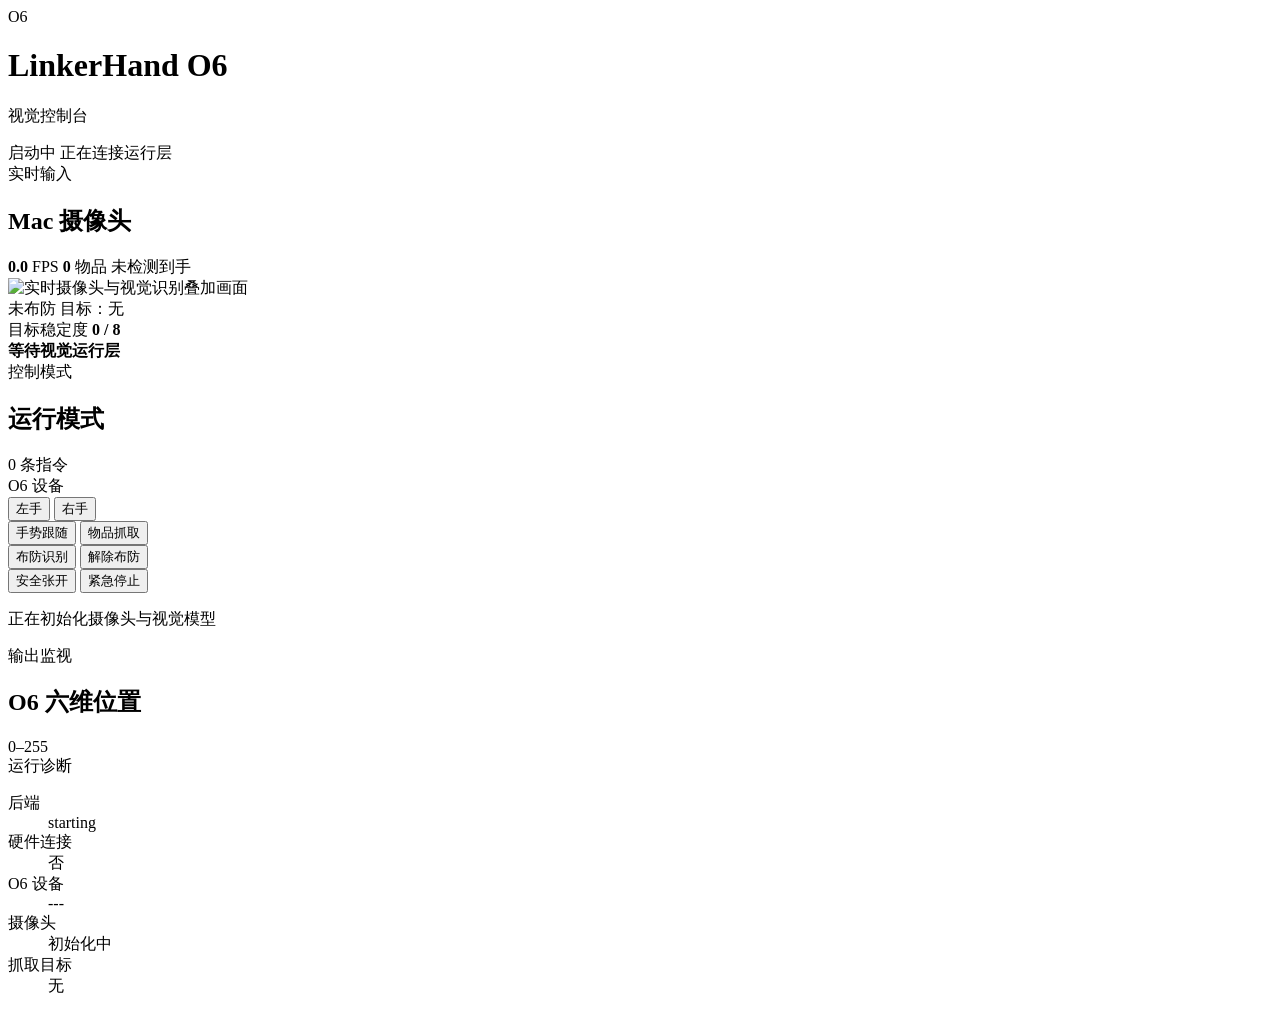
==== apps/o6-camera-teleop/web/index.html @ 66cfcec5 "Add LinkerHand O6 control project archive" ====
<!doctype html>
<html lang="zh-CN">
  <head>
    <meta charset="utf-8">
    <meta name="viewport" content="width=device-width, initial-scale=1">
    <meta name="color-scheme" content="light">
    <title>LinkerHand O6 视觉控制台</title>
    <link rel="stylesheet" href="/assets/styles.css">
  </head>
  <body>
    <header class="topbar">
      <div class="identity">
        <span class="mark" aria-hidden="true">O6</span>
        <div>
          <h1>LinkerHand O6</h1>
          <p>视觉控制台</p>
        </div>
      </div>
      <div class="top-status" aria-live="polite">
        <span id="modeBadge" class="badge neutral">启动中</span>
        <span id="connectionDot" class="status-dot"></span>
        <span id="connectionText">正在连接运行层</span>
      </div>
    </header>

    <main class="console-layout">
      <section class="camera-workspace" aria-labelledby="cameraTitle">
        <div class="section-bar">
          <div>
            <span class="eyebrow">实时输入</span>
            <h2 id="cameraTitle">Mac 摄像头</h2>
          </div>
          <div class="stream-metrics">
            <span><b id="fpsValue">0.0</b> FPS</span>
            <span><b id="objectCount">0</b> <span id="metricUnit">物品</span></span>
            <span id="handState">未检测到手</span>
          </div>
        </div>

        <div class="video-stage">
          <img id="cameraFeed" src="/video_feed" alt="实时摄像头与视觉识别叠加画面">
          <div class="video-state">
            <span id="stateLabel" class="state-label">未布防</span>
            <span id="targetLabel">目标：无</span>
          </div>
          <div id="cameraError" class="camera-error" hidden>
            <strong>摄像头画面不可用</strong>
            <span>检查 macOS 摄像头权限，或确认没有其他程序占用摄像头。</span>
          </div>
        </div>

        <div class="recognition-strip">
          <div>
            <span id="progressLabel">目标稳定度</span>
            <strong id="stableText">0 / 8</strong>
          </div>
          <div class="progress-track" aria-label="目标稳定度">
            <span id="stableProgress"></span>
          </div>
          <div class="safety-result">
            <span id="safetyDot" class="status-dot"></span>
            <strong id="safetyText">等待视觉运行层</strong>
          </div>
        </div>
      </section>

      <aside class="control-rail" aria-label="O6 控制与状态">
        <section class="control-section">
          <div class="section-heading">
            <div>
              <span class="eyebrow">控制模式</span>
              <h2>运行模式</h2>
            </div>
            <span id="commandCount" class="command-count">0 条指令</span>
          </div>
          <div class="device-selector">
            <span>O6 设备</span>
            <div class="device-switch" role="group" aria-label="O6 左右手设备">
              <button id="leftHandButton" class="device-button" data-action="hand-left" type="button">左手</button>
              <button id="rightHandButton" class="device-button" data-action="hand-right" type="button">右手</button>
            </div>
          </div>
          <div class="mode-switch" role="group" aria-label="控制模式">
            <button id="handModeButton" class="mode-button" data-action="mode-hand" type="button">手势跟随</button>
            <button id="objectModeButton" class="mode-button" data-action="mode-object" type="button">物品抓取</button>
          </div>
          <div id="handActions" class="action-grid" hidden>
            <button id="followEnableButton" class="button primary" data-action="follow-enable" type="button">启用跟随</button>
            <button id="followPauseButton" class="button secondary" data-action="follow-pause" type="button">暂停跟随</button>
          </div>
          <div id="objectActions" class="action-grid">
            <button id="armButton" class="button primary" data-action="arm" type="button">布防识别</button>
            <button id="disarmButton" class="button secondary" data-action="disarm" type="button">解除布防</button>
          </div>
          <div id="commonActions" class="action-grid common-actions">
            <button id="openButton" class="button open" data-action="open" type="button">安全张开</button>
            <button id="stopButton" class="button danger" data-action="stop" type="button">紧急停止</button>
          </div>
          <p id="eventMessage" class="event-message">正在初始化摄像头与视觉模型</p>
        </section>

        <section class="control-section channels-section">
          <div class="section-heading">
            <div>
              <span class="eyebrow">输出监视</span>
              <h2>O6 六维位置</h2>
            </div>
            <span class="range-label">0–255</span>
          </div>
          <div id="channelList" class="channel-list"></div>
        </section>

        <section class="control-section diagnostics-section">
          <span class="eyebrow">运行诊断</span>
          <dl class="diagnostics">
            <div><dt>后端</dt><dd id="backendValue">starting</dd></div>
            <div><dt>硬件连接</dt><dd id="hardwareValue">否</dd></div>
            <div><dt>O6 设备</dt><dd id="deviceValue">---</dd></div>
            <div><dt>摄像头</dt><dd id="cameraValue">初始化中</dd></div>
            <div><dt id="diagnosticLabel">抓取目标</dt><dd id="diagnosticTarget">无</dd></div>
          </dl>
          <p id="fallbackReason" class="fallback" hidden></p>
        </section>
      </aside>
    </main>

    <div id="toast" class="toast" role="status" aria-live="polite" hidden></div>
    <script src="/assets/app.js"></script>
  </body>
</html>
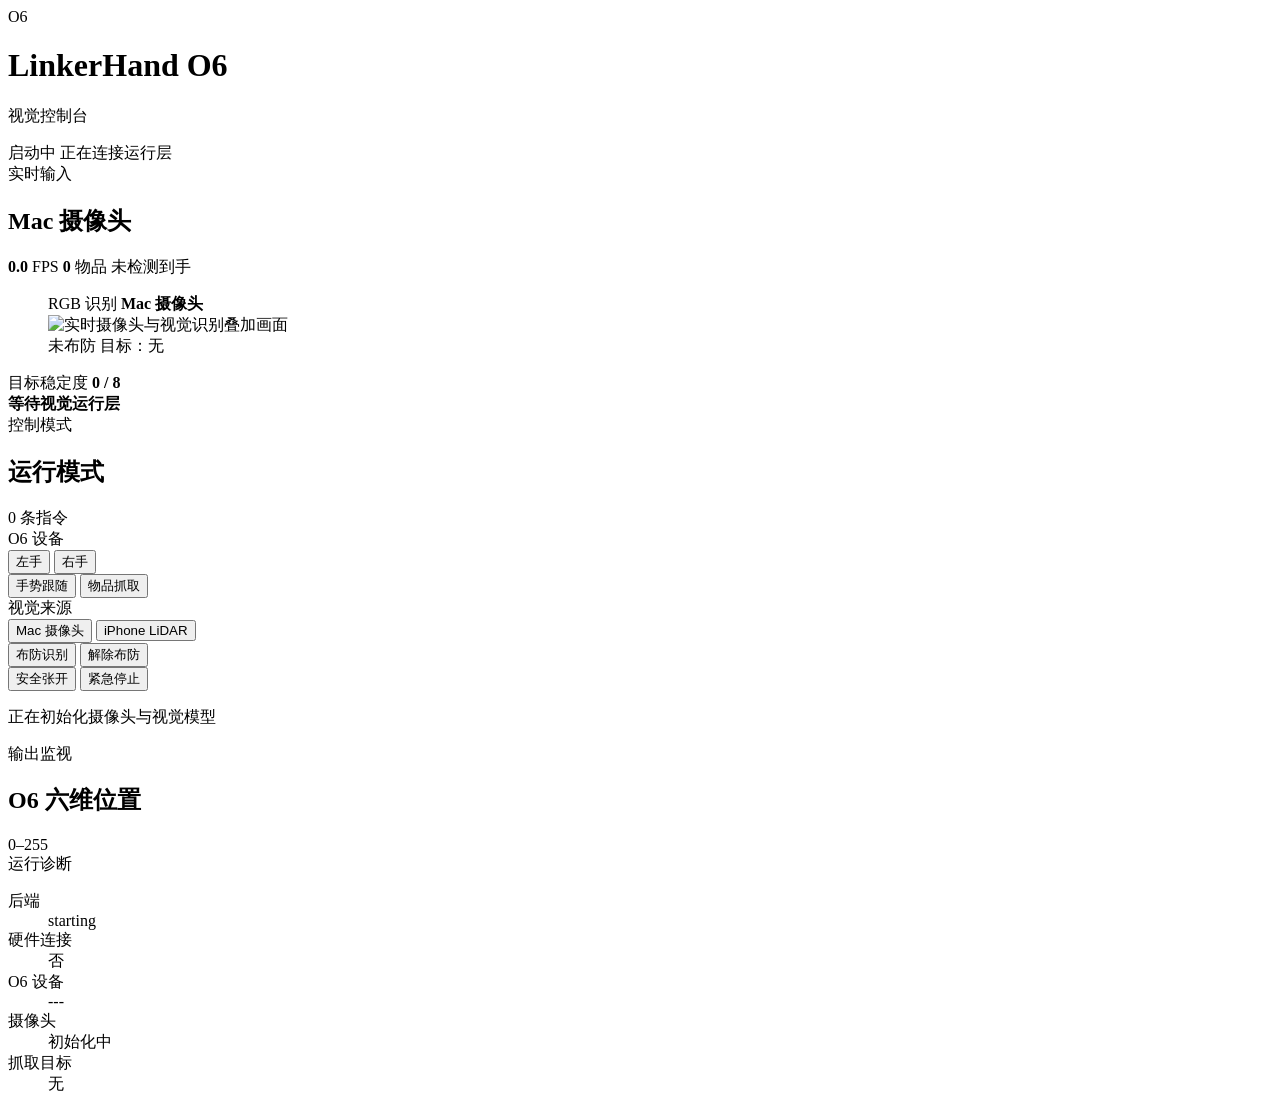
==== commit 4f680b54: "feat: visualize iPhone LiDAR grasp control" ====
--- a/apps/o6-camera-teleop/web/index.html
+++ b/apps/o6-camera-teleop/web/index.html
@@ -37,16 +37,41 @@
           </div>
         </div>
 
-        <div class="video-stage">
-          <img id="cameraFeed" src="/video_feed" alt="实时摄像头与视觉识别叠加画面">
-          <div class="video-state">
-            <span id="stateLabel" class="state-label">未布防</span>
-            <span id="targetLabel">目标：无</span>
-          </div>
-          <div id="cameraError" class="camera-error" hidden>
-            <strong>摄像头画面不可用</strong>
-            <span>检查 macOS 摄像头权限，或确认没有其他程序占用摄像头。</span>
-          </div>
+        <div id="streamGrid" class="stream-grid single-source">
+          <figure class="stream-figure">
+            <figcaption class="stream-caption">
+              <span>RGB 识别</span>
+              <strong id="rgbSourceLabel">Mac 摄像头</strong>
+            </figcaption>
+            <div class="video-stage">
+              <img id="cameraFeed" src="/video_feed" alt="实时摄像头与视觉识别叠加画面">
+              <div class="video-state">
+                <span id="stateLabel" class="state-label">未布防</span>
+                <span id="targetLabel">目标：无</span>
+              </div>
+              <div id="cameraError" class="camera-error" hidden>
+                <strong id="cameraErrorTitle">摄像头画面不可用</strong>
+                <span id="cameraErrorDetail">检查 macOS 摄像头权限，或确认没有其他程序占用摄像头。</span>
+              </div>
+            </div>
+          </figure>
+
+          <figure id="depthPanel" class="stream-figure depth-panel" hidden>
+            <figcaption class="stream-caption">
+              <span>深度伪彩</span>
+              <span class="depth-readout" aria-live="polite">
+                <strong id="depthDistance">---</strong>
+                <span id="depthPhase" class="depth-phase">等待深度</span>
+              </span>
+            </figcaption>
+            <div class="video-stage depth-stage">
+              <img id="depthFeed" src="/depth_feed" data-src="/depth_feed" alt="iPhone LiDAR 深度伪彩与采样区域">
+              <div id="depthError" class="camera-error" hidden>
+                <strong>深度画面不可用</strong>
+                <span>等待 iPhone LiDAR 数据流。</span>
+              </div>
+            </div>
+          </figure>
         </div>
 
         <div class="recognition-strip">
@@ -88,9 +113,22 @@
             <button id="followEnableButton" class="button primary" data-action="follow-enable" type="button">启用跟随</button>
             <button id="followPauseButton" class="button secondary" data-action="follow-pause" type="button">暂停跟随</button>
           </div>
-          <div id="objectActions" class="action-grid">
-            <button id="armButton" class="button primary" data-action="arm" type="button">布防识别</button>
-            <button id="disarmButton" class="button secondary" data-action="disarm" type="button">解除布防</button>
+          <div id="objectActions">
+            <div id="objectSourceControls" class="source-selector">
+              <span>视觉来源</span>
+              <div class="source-switch" role="group" aria-label="自动抓取视觉来源">
+                <button id="macSourceButton" class="source-button" data-action="source-mac-camera" type="button">Mac 摄像头</button>
+                <button id="iphoneSourceButton" class="source-button" data-action="source-iphone-lidar" type="button">iPhone LiDAR</button>
+              </div>
+            </div>
+            <div id="lidarActions" class="action-grid lidar-actions" hidden>
+              <button id="calibrateDepthButton" class="button secondary" data-action="depth-calibrate-contact" type="button">记录 0 cm</button>
+              <button id="clearDepthButton" class="button secondary" data-action="depth-clear-calibration" type="button">清除标定</button>
+            </div>
+            <div class="action-grid">
+              <button id="armButton" class="button primary" data-action="arm" type="button">布防识别</button>
+              <button id="disarmButton" class="button secondary" data-action="disarm" type="button">解除布防</button>
+            </div>
           </div>
           <div id="commonActions" class="action-grid common-actions">
             <button id="openButton" class="button open" data-action="open" type="button">安全张开</button>
@@ -103,7 +141,7 @@
           <div class="section-heading">
             <div>
               <span class="eyebrow">输出监视</span>
-              <h2>O6 六维位置</h2>
+              <h2 id="channelTitle">O6 六维位置</h2>
             </div>
             <span class="range-label">0–255</span>
           </div>
@@ -119,6 +157,18 @@
             <div><dt>摄像头</dt><dd id="cameraValue">初始化中</dd></div>
             <div><dt id="diagnosticLabel">抓取目标</dt><dd id="diagnosticTarget">无</dd></div>
           </dl>
+          <div id="lidarDiagnostics" hidden>
+            <dl class="diagnostics lidar-diagnostics">
+              <div><dt>iPhone</dt><dd id="iphoneState">等待连接</dd></div>
+              <div><dt>设备</dt><dd id="iphoneDevice">---</dd></div>
+              <div><dt>配对码</dt><dd id="pairingCode" class="pairing-code">------</dd></div>
+              <div><dt>深度流</dt><dd id="depthStreamState">0.0 FPS / --- ms</dd></div>
+              <div><dt>有效深度</dt><dd id="depthValidRatio">0%</dd></div>
+              <div><dt>接触面</dt><dd id="contactDepth">未标定</dd></div>
+              <div><dt>有符号距离</dt><dd id="diagnosticDepthDistance">---</dd></div>
+              <div><dt>深度阶段</dt><dd id="diagnosticDepthPhase">等待深度</dd></div>
+            </dl>
+          </div>
           <p id="fallbackReason" class="fallback" hidden></p>
         </section>
       </aside>
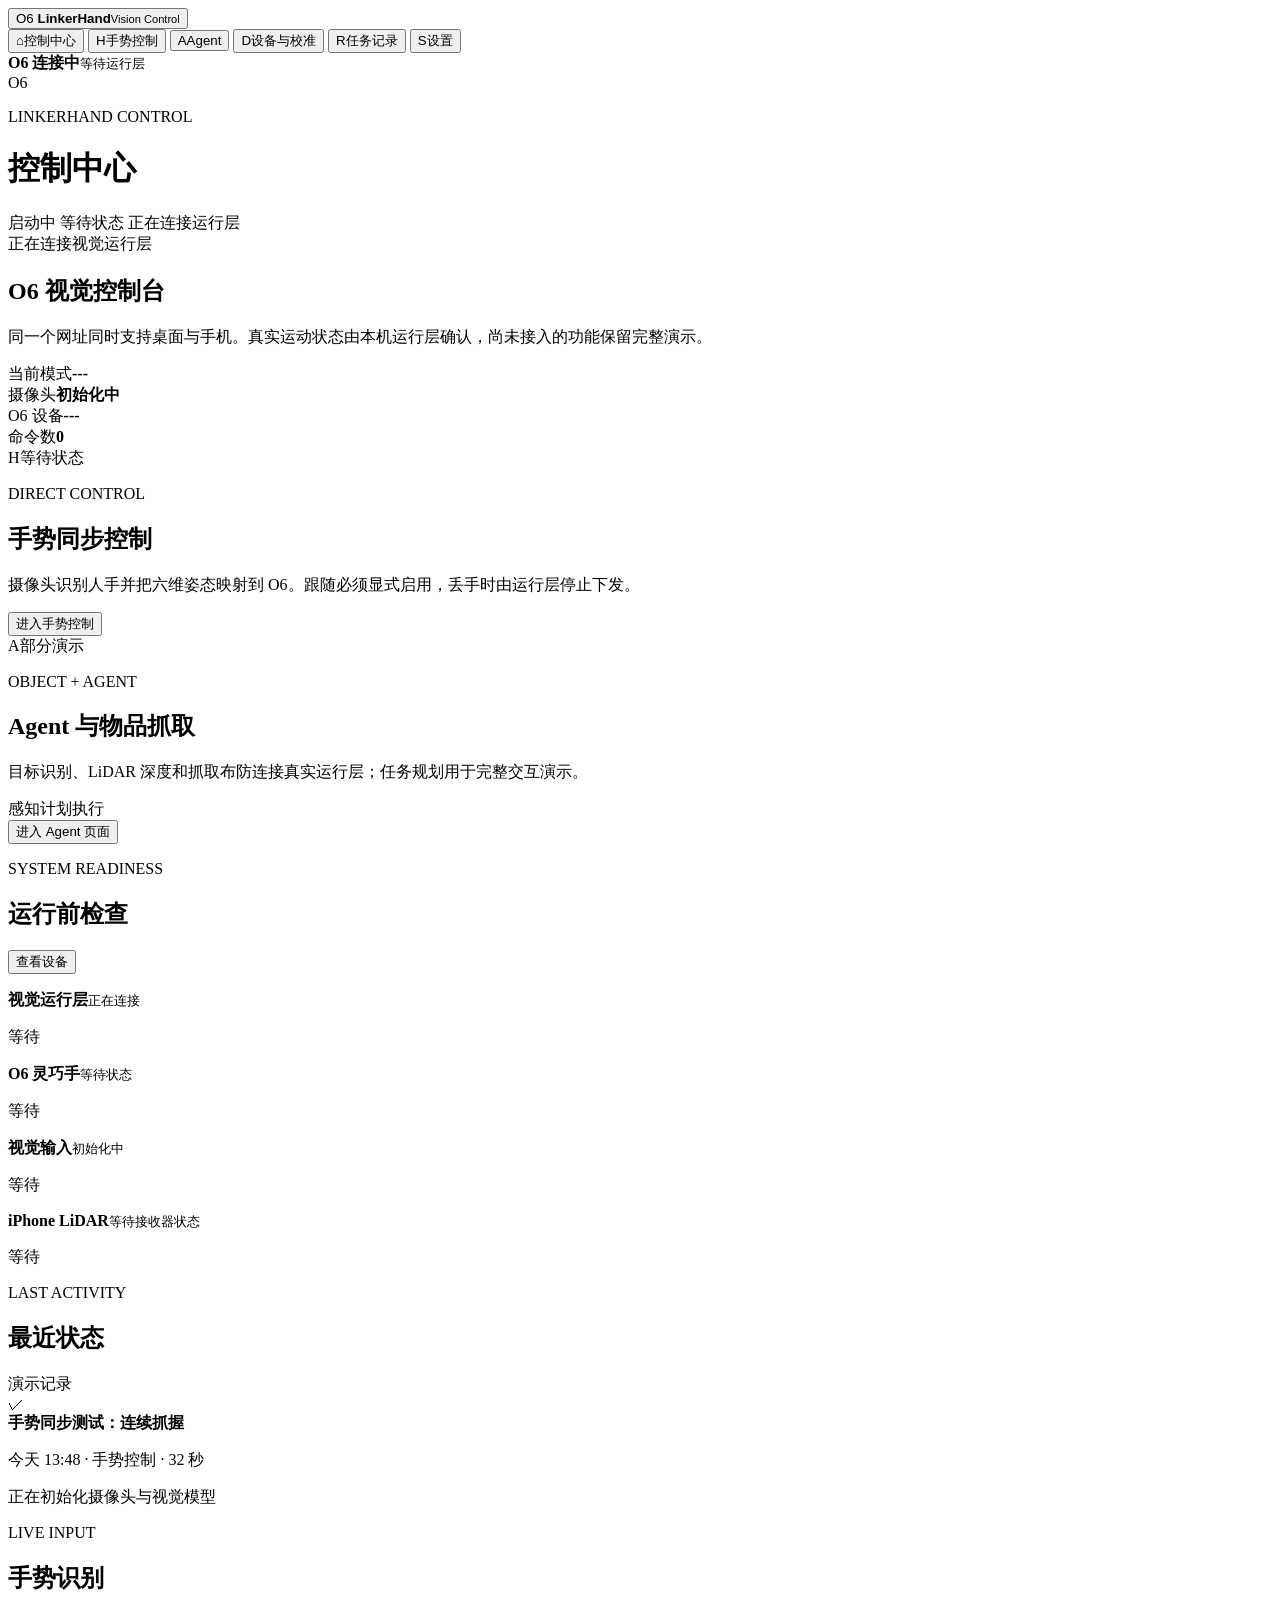
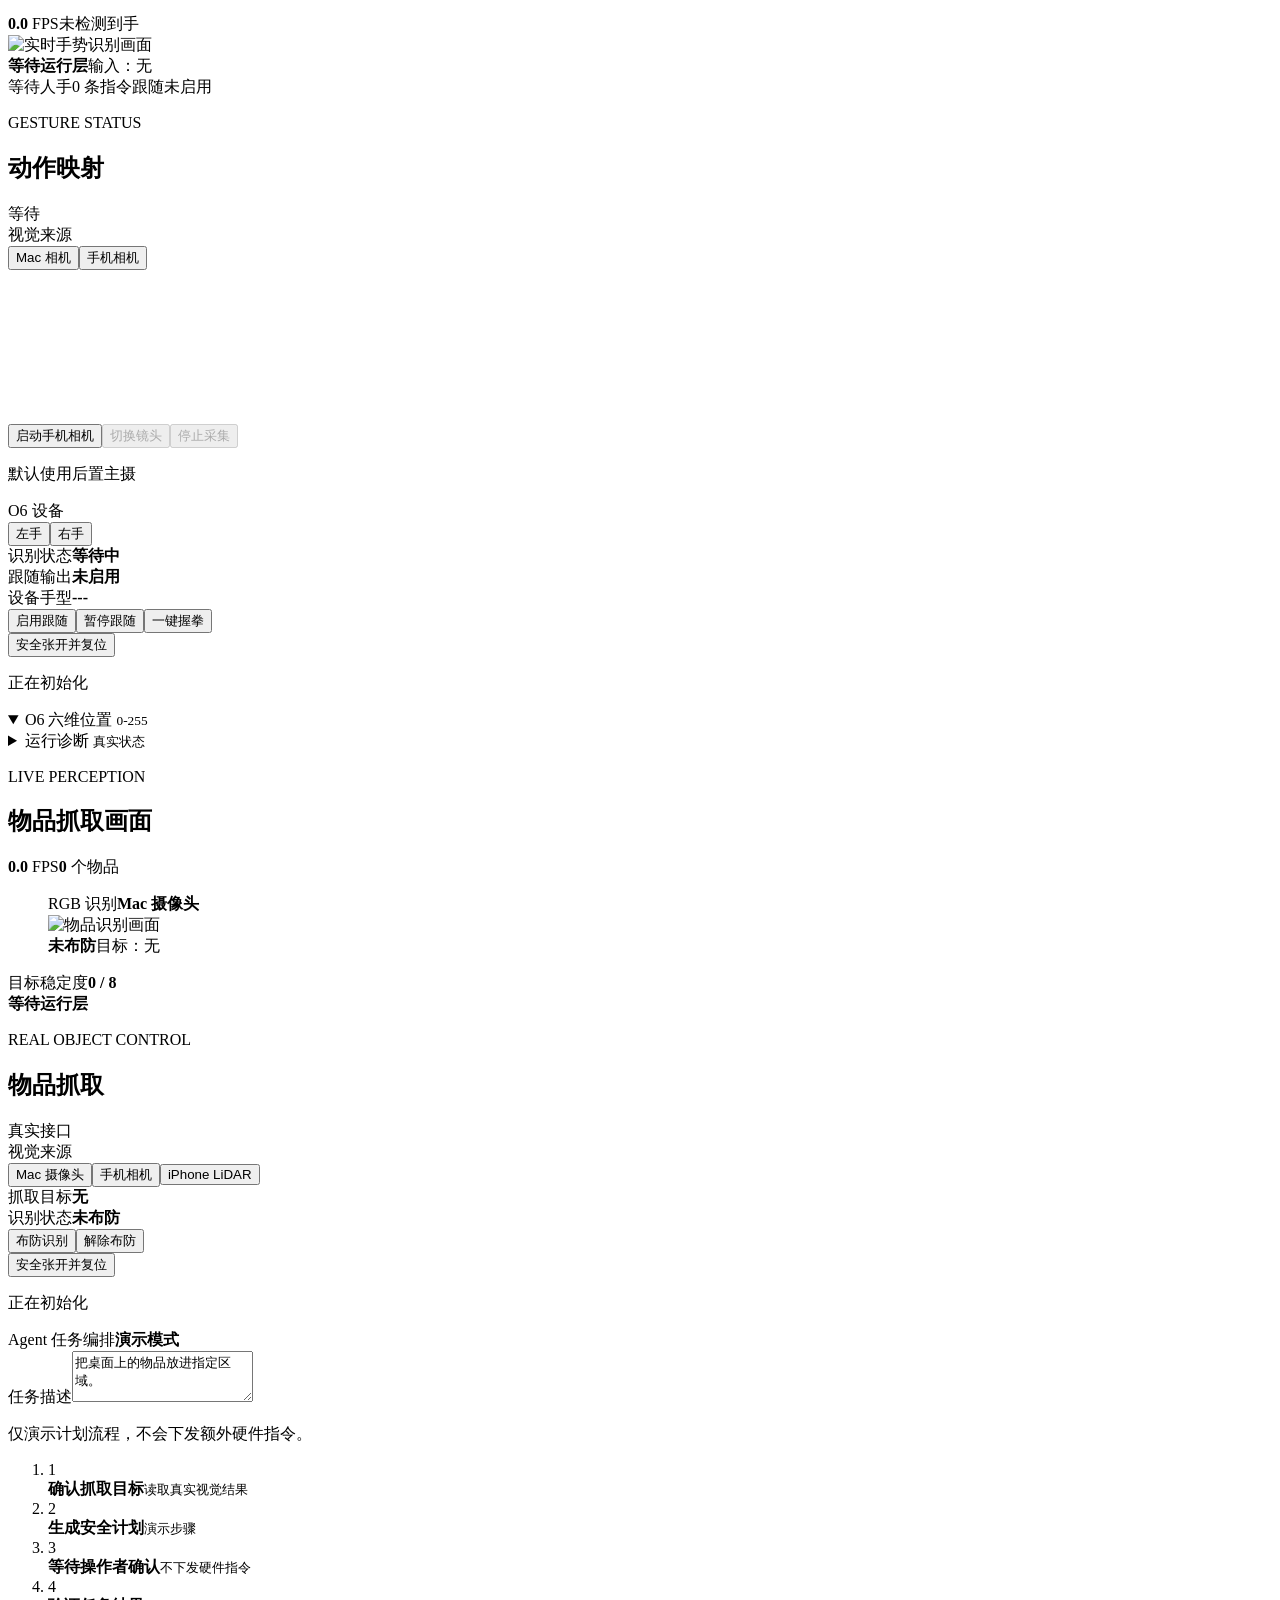
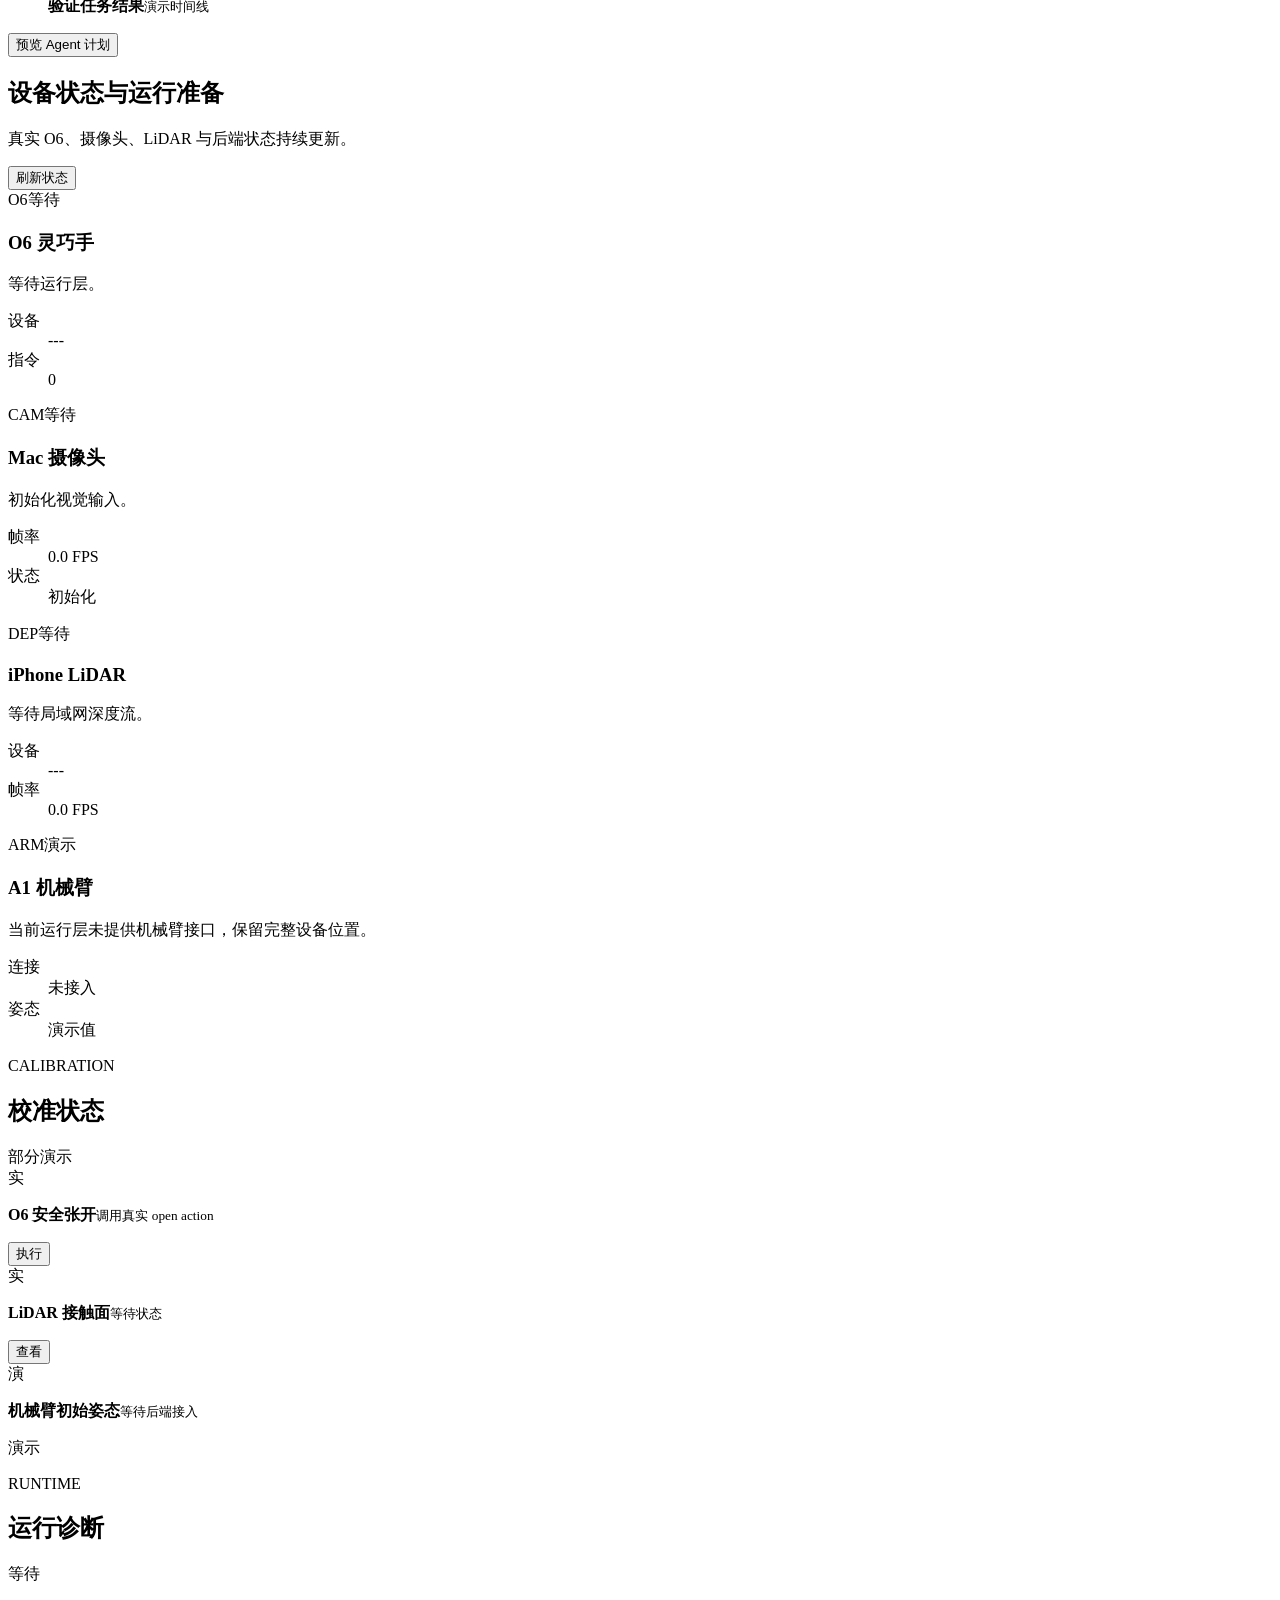
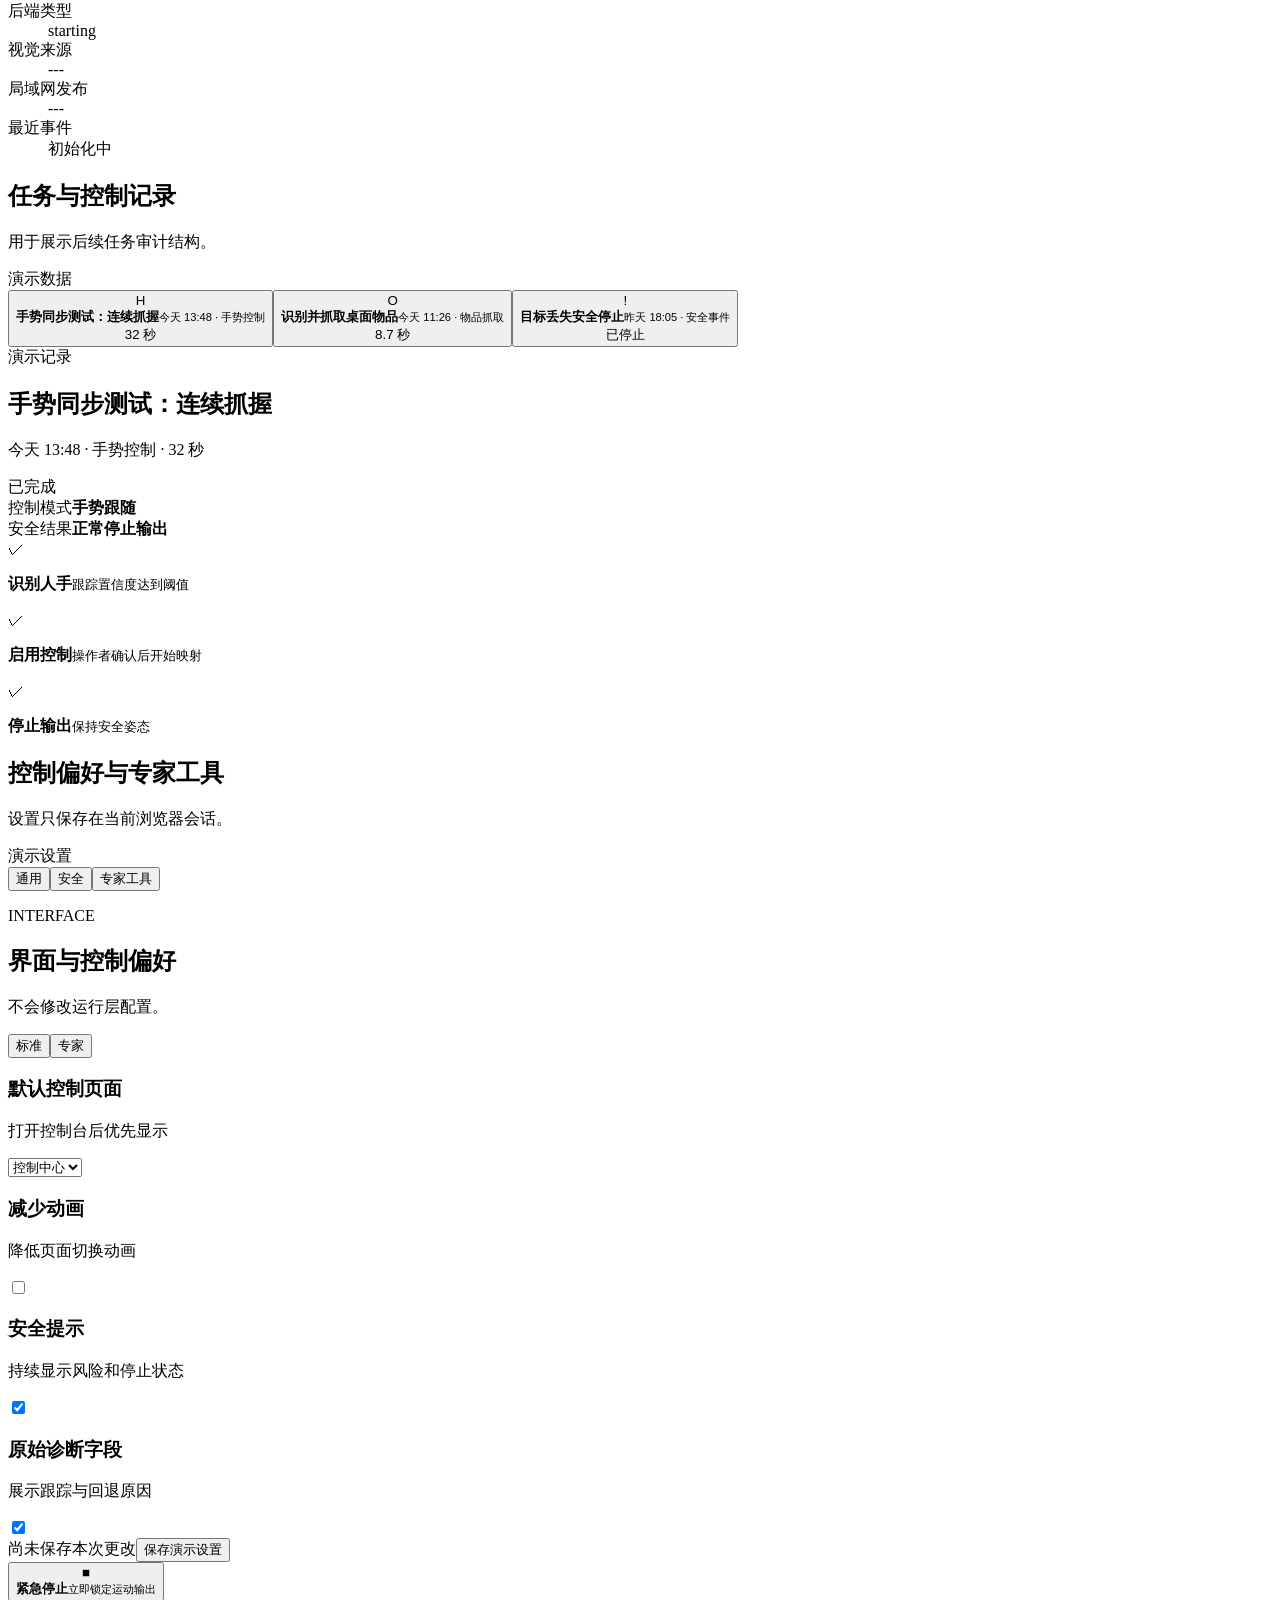
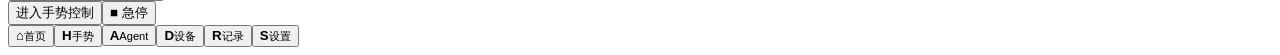
==== commit a78bbaa7: "chore: preserve current teleop workspace" ====
--- a/apps/o6-camera-teleop/web/index.html
+++ b/apps/o6-camera-teleop/web/index.html
@@ -2,179 +2,94 @@
 <html lang="zh-CN">
   <head>
     <meta charset="utf-8">
-    <meta name="viewport" content="width=device-width, initial-scale=1">
+    <meta name="viewport" content="width=device-width, initial-scale=1, viewport-fit=cover">
     <meta name="color-scheme" content="light">
-    <title>LinkerHand O6 视觉控制台</title>
+    <meta name="theme-color" content="#ffffff">
+    <title>LinkerHand O6 Control</title>
     <link rel="stylesheet" href="/assets/styles.css">
   </head>
   <body>
-    <header class="topbar">
-      <div class="identity">
-        <span class="mark" aria-hidden="true">O6</span>
-        <div>
-          <h1>LinkerHand O6</h1>
-          <p>视觉控制台</p>
+    <div class="app-shell">
+      <aside class="sidebar" aria-label="主导航">
+        <button class="brand" type="button" data-page-target="home">
+          <span class="brand-mark">O6</span>
+          <span><strong>LinkerHand</strong><small>Vision Control</small></span>
+        </button>
+        <nav class="nav-list">
+          <button class="nav-item active" type="button" data-page-target="home"><span class="nav-icon">⌂</span>控制中心</button>
+          <button class="nav-item" type="button" data-page-target="gesture"><span class="nav-icon">H</span>手势控制</button>
+          <button class="nav-item" type="button" data-page-target="agent"><span class="nav-icon">A</span>Agent</button>
+          <button class="nav-item" type="button" data-page-target="devices"><span class="nav-icon">D</span>设备与校准</button>
+          <button class="nav-item" type="button" data-page-target="history"><span class="nav-icon">R</span>任务记录</button>
+          <button class="nav-item" type="button" data-page-target="settings"><span class="nav-icon">S</span>设置</button>
+        </nav>
+        <div class="sidebar-footer">
+          <span id="sidebarConnectionDot" class="status-dot"></span>
+          <div><strong id="sidebarDeviceText">O6 连接中</strong><small id="sidebarBackendText">等待运行层</small></div>
         </div>
-      </div>
-      <div class="top-status" aria-live="polite">
-        <span id="modeBadge" class="badge neutral">启动中</span>
-        <span id="connectionDot" class="status-dot"></span>
-        <span id="connectionText">正在连接运行层</span>
-      </div>
-    </header>
+      </aside>
 
-    <main class="console-layout">
-      <section class="camera-workspace" aria-labelledby="cameraTitle">
-        <div class="section-bar">
-          <div>
-            <span class="eyebrow">实时输入</span>
-            <h2 id="cameraTitle">Mac 摄像头</h2>
+      <main class="main-content">
+        <header class="topbar">
+          <div class="page-heading"><span class="mobile-brand">O6</span><div><p id="pageEyebrow">LINKERHAND CONTROL</p><h1 id="pageTitle">控制中心</h1></div></div>
+          <div class="topbar-status" aria-live="polite">
+            <span id="modeBadge" class="badge neutral">启动中</span>
+            <span id="safetyBadge" class="system-status"><i class="status-dot"></i><span>等待状态</span></span>
+            <span id="connectionText">正在连接运行层</span>
           </div>
-          <div class="stream-metrics">
-            <span><b id="fpsValue">0.0</b> FPS</span>
-            <span><b id="objectCount">0</b> <span id="metricUnit">物品</span></span>
-            <span id="handState">未检测到手</span>
-          </div>
+        </header>
+
+        <div class="page-stage">
+          <section class="page active" id="page-home">
+            <section class="hero-status panel">
+              <div><span id="homeReadiness" class="status-line"><i class="status-dot"></i><span>正在连接视觉运行层</span></span><h2>O6 视觉控制台</h2><p>同一个网址同时支持桌面与手机。真实运动状态由本机运行层确认，尚未接入的功能保留完整演示。</p></div>
+              <div class="metrics" aria-label="关键状态"><div><span>当前模式</span><strong id="homeMode">---</strong></div><div><span>摄像头</span><strong id="homeCamera">初始化中</strong></div><div><span>O6 设备</span><strong id="homeDevice">---</strong></div><div><span>命令数</span><strong id="homeCommands">0</strong></div></div>
+            </section>
+
+            <div class="mode-grid">
+              <article class="mode-card gesture-card"><div class="mode-head"><span class="mode-icon blue">H</span><span id="homeGestureState" class="quiet">等待状态</span></div><div><p class="section-label blue-text">DIRECT CONTROL</p><h2>手势同步控制</h2><p>摄像头识别人手并把六维姿态映射到 O6。跟随必须显式启用，丢手时由运行层停止下发。</p></div><div class="mode-preview hand-preview" aria-hidden="true"><i></i><i></i><i></i><i></i><i></i><span></span></div><button class="button primary blue" type="button" data-page-target="gesture">进入手势控制</button></article>
+              <article class="mode-card agent-card"><div class="mode-head"><span class="mode-icon purple">A</span><span class="demo-tag">部分演示</span></div><div><p class="section-label purple-text">OBJECT + AGENT</p><h2>Agent 与物品抓取</h2><p>目标识别、LiDAR 深度和抓取布防连接真实运行层；任务规划用于完整交互演示。</p></div><div class="mode-preview agent-preview" aria-hidden="true"><span>感知</span><i></i><span>计划</span><i></i><span>执行</span></div><button class="button primary purple" type="button" data-page-target="agent">进入 Agent 页面</button></article>
+            </div>
+
+            <div class="home-lower-grid">
+              <section class="panel section-panel"><div class="section-heading"><div><p class="section-label">SYSTEM READINESS</p><h2>运行前检查</h2></div><button class="text-button" type="button" data-page-target="devices">查看设备</button></div><div class="check-list"><div><i id="homeBackendDot" class="status-dot"></i><p><strong>视觉运行层</strong><small id="homeBackendDetail">正在连接</small></p><span id="homeBackendBadge" class="badge neutral">等待</span></div><div><i id="homeO6Dot" class="status-dot"></i><p><strong>O6 灵巧手</strong><small id="homeO6Detail">等待状态</small></p><span id="homeO6Badge" class="badge neutral">等待</span></div><div><i id="homeCameraDot" class="status-dot"></i><p><strong>视觉输入</strong><small id="homeCameraDetail">初始化中</small></p><span id="homeCameraBadge" class="badge neutral">等待</span></div><div><i id="homeIphoneDot" class="status-dot"></i><p><strong>iPhone LiDAR</strong><small id="homeIphoneDetail">等待接收器状态</small></p><span id="homeIphoneBadge" class="badge neutral">等待</span></div></div></section>
+              <section class="panel section-panel"><div class="section-heading"><div><p class="section-label">LAST ACTIVITY</p><h2>最近状态</h2></div><span class="demo-tag">演示记录</span></div><div class="recent-result"><span>✓</span><div><strong>手势同步测试：连续抓握</strong><p>今天 13:48 · 手势控制 · 32 秒</p></div></div><p id="homeLastEvent" class="event-note">正在初始化摄像头与视觉模型</p></section>
+            </div>
+          </section>
+
+          <section class="page" id="page-gesture">
+            <div class="workspace-grid">
+              <section class="panel visual-workspace"><div class="workspace-toolbar"><div><p class="section-label blue-text">LIVE INPUT</p><h2>手势识别</h2></div><div class="stream-metrics"><span><b id="gestureFps">0.0</b> FPS</span><span id="gestureHand">未检测到手</span></div></div><div class="video-stage"><img id="gestureFeed" data-video-feed data-src="/video_feed" alt="实时手势识别画面"><div class="video-state"><strong id="gestureStateLabel">等待运行层</strong><span id="gestureInputLabel">输入：无</span></div><div id="gestureCameraError" class="camera-error" hidden><strong>摄像头画面不可用</strong><span>请检查摄像头权限或设备占用。</span></div></div><div class="workspace-footer"><span id="gestureTracking">等待人手</span><span id="gestureCommandCount">0 条指令</span><span id="gestureSafety">跟随未启用</span></div></section>
+              <aside class="panel control-panel"><div class="section-heading"><div><p class="section-label blue-text">GESTURE STATUS</p><h2>动作映射</h2></div><span id="gestureReadyBadge" class="badge neutral">等待</span></div><label class="field-label">视觉来源</label><div class="segmented" role="group" aria-label="手势视觉来源"><button id="gestureMacSourceButton" class="real-control" data-action="source-mac-camera" type="button">Mac 相机</button><button id="gestureMobileSourceButton" class="real-control" data-action="source-mobile-camera" type="button">手机相机</button></div><div class="camera-capture"><video id="mobileCameraPreview" autoplay muted playsinline></video><div class="camera-buttons"><button id="startMobileCamera" class="button primary blue" type="button">启动手机相机</button><button id="switchMobileCamera" class="button secondary" type="button" disabled>切换镜头</button><button id="stopMobileCamera" class="button secondary" type="button" disabled>停止采集</button></div><p id="mobileCameraStatus">默认使用后置主摄</p></div><label class="field-label">O6 设备</label><div class="segmented" role="group" aria-label="O6 左右手"><button id="leftHandButton" data-action="hand-left" type="button">左手</button><button id="rightHandButton" data-action="hand-right" type="button">右手</button></div><div class="status-grid"><div><span>识别状态</span><strong id="gestureDetection">等待中</strong></div><div><span>跟随输出</span><strong id="gestureFollowStatus">未启用</strong></div><div><span>设备手型</span><strong id="gestureDeviceHand">---</strong></div></div><div class="action-grid gesture-action-grid"><button id="followEnableButton" class="button primary blue real-control" data-action="follow-enable" type="button">启用跟随</button><button id="followPauseButton" class="button secondary real-control" data-action="follow-pause" type="button">暂停跟随</button><button id="fistButton" class="button secondary fist real-control" data-action="fist" type="button">一键握拳</button></div><button class="button secondary full real-control" data-action="open" type="button">安全张开并复位</button><p id="gestureEvent" class="event-note">正在初始化</p><details open><summary>O6 六维位置 <small>0-255</small></summary><div id="channelList" class="channel-list"></div></details><details><summary>运行诊断 <small>真实状态</small></summary><dl class="diagnostics"><div><dt>后端</dt><dd id="backendValue">starting</dd></div><div><dt>硬件</dt><dd id="hardwareValue">否</dd></div><div><dt>摄像头</dt><dd id="cameraValue">初始化中</dd></div><div><dt>跟踪</dt><dd id="trackingValue">WAITING_HAND</dd></div></dl><p id="fallbackReason" class="fallback" hidden></p></details></aside>
+            </div>
+          </section>
+
+          <section class="page" id="page-agent">
+            <div class="workspace-grid">
+              <section class="panel visual-workspace"><div class="workspace-toolbar"><div><p class="section-label purple-text">LIVE PERCEPTION</p><h2 id="agentCameraTitle">物品抓取画面</h2></div><div class="stream-metrics"><span><b id="agentFps">0.0</b> FPS</span><span><b id="agentObjectCount">0</b> 个物品</span></div></div><div id="agentStreams" class="stream-grid single"><figure><figcaption><span>RGB 识别</span><strong id="rgbSourceLabel">Mac 摄像头</strong></figcaption><div class="video-stage"><img id="agentFeed" data-video-feed data-src="/video_feed" alt="物品识别画面"><div class="video-state"><strong id="agentStateLabel">未布防</strong><span id="agentTargetLabel">目标：无</span></div><div id="agentCameraError" class="camera-error" hidden><strong>RGB 画面不可用</strong><span>等待视觉运行层。</span></div></div></figure><figure id="depthPanel" hidden><figcaption><span>深度伪彩</span><strong id="depthDistance">---</strong></figcaption><div class="video-stage depth-stage"><img id="depthFeed" data-depth-feed data-src="/depth_feed" alt="iPhone LiDAR 深度画面"><div id="depthError" class="camera-error" hidden><strong>深度画面不可用</strong><span>等待 iPhone LiDAR 数据流。</span></div></div></figure></div><div class="recognition-strip"><div><span>目标稳定度</span><strong id="agentStableText">0 / 8</strong></div><div class="progress-track"><i id="agentStableProgress"></i></div><div><i id="agentSafetyDot" class="status-dot"></i><strong id="agentSafetyText">等待运行层</strong></div></div></section>
+              <aside class="panel control-panel"><div class="section-heading"><div><p class="section-label purple-text">REAL OBJECT CONTROL</p><h2>物品抓取</h2></div><span class="real-tag">真实接口</span></div><label class="field-label">视觉来源</label><div class="segmented source" role="group" aria-label="视觉来源"><button id="macSourceButton" data-action="source-mac-camera" type="button">Mac 摄像头</button><button id="mobileSourceButton" data-action="source-mobile-camera" type="button">手机相机</button><button id="iphoneSourceButton" data-action="source-iphone-lidar" type="button">iPhone LiDAR</button></div><div id="lidarSummary" class="lidar-summary" hidden><div><span>配对码</span><strong id="pairingCode">------</strong></div><div><span>iPhone</span><strong id="iphoneState">等待连接</strong></div><div><span>深度流</span><strong id="depthStreamState">0.0 FPS</strong></div><div><span>接触面</span><strong id="contactDepth">未标定</strong></div><p id="depthPhase">深度不可用</p><div class="action-grid"><button id="calibrateDepthButton" class="button secondary real-control" data-action="depth-calibrate-contact" type="button">记录 0 cm</button><button id="clearDepthButton" class="button secondary real-control" data-action="depth-clear-calibration" type="button">清除标定</button></div></div><div class="status-grid two"><div><span>抓取目标</span><strong id="agentTarget">无</strong></div><div><span>识别状态</span><strong id="agentGraspState">未布防</strong></div></div><div class="action-grid"><button id="armButton" class="button primary purple real-control" data-action="arm" type="button">布防识别</button><button id="disarmButton" class="button secondary real-control" data-action="disarm" type="button">解除布防</button></div><button class="button secondary full real-control" data-action="open" type="button">安全张开并复位</button><p id="agentEvent" class="event-note">正在初始化</p><div class="demo-divider"><span>Agent 任务编排</span><b class="demo-tag">演示模式</b></div><label class="field-label" for="agentTaskInput">任务描述</label><textarea id="agentTaskInput" rows="3">把桌面上的物品放进指定区域。</textarea><p class="demo-note">仅演示计划流程，不会下发额外硬件指令。</p><ol id="agentPlan" class="plan-list"><li class="current"><span>1</span><div><strong>确认抓取目标</strong><small>读取真实视觉结果</small></div></li><li><span>2</span><div><strong>生成安全计划</strong><small>演示步骤</small></div></li><li><span>3</span><div><strong>等待操作者确认</strong><small>不下发硬件指令</small></div></li><li><span>4</span><div><strong>验证任务结果</strong><small>演示时间线</small></div></li></ol><button id="agentDemoButton" class="button demo full" type="button">预览 Agent 计划</button></aside>
+            </div>
+          </section>
+
+          <section class="page" id="page-devices">
+            <div class="page-intro"><div><h2>设备状态与运行准备</h2><p>真实 O6、摄像头、LiDAR 与后端状态持续更新。</p></div><button id="refreshDevices" class="button secondary" type="button">刷新状态</button></div><div class="device-grid"><article class="device-card"><div><span class="device-icon">O6</span><span id="deviceO6Badge" class="badge neutral">等待</span></div><h3>O6 灵巧手</h3><p id="deviceO6Description">等待运行层。</p><dl><div><dt>设备</dt><dd id="deviceHandValue">---</dd></div><div><dt>指令</dt><dd id="deviceCommandValue">0</dd></div></dl></article><article class="device-card"><div><span class="device-icon">CAM</span><span id="deviceCameraBadge" class="badge neutral">等待</span></div><h3>Mac 摄像头</h3><p id="deviceCameraDescription">初始化视觉输入。</p><dl><div><dt>帧率</dt><dd id="deviceFpsValue">0.0 FPS</dd></div><div><dt>状态</dt><dd id="deviceCameraState">初始化</dd></div></dl></article><article class="device-card"><div><span class="device-icon">DEP</span><span id="deviceIphoneBadge" class="badge neutral">等待</span></div><h3>iPhone LiDAR</h3><p id="deviceIphoneDescription">等待局域网深度流。</p><dl><div><dt>设备</dt><dd id="deviceIphoneName">---</dd></div><div><dt>帧率</dt><dd id="deviceDepthFps">0.0 FPS</dd></div></dl></article><article class="device-card demo-surface"><div><span class="device-icon">ARM</span><span class="demo-tag">演示</span></div><h3>A1 机械臂</h3><p>当前运行层未提供机械臂接口，保留完整设备位置。</p><dl><div><dt>连接</dt><dd>未接入</dd></div><div><dt>姿态</dt><dd>演示值</dd></div></dl></article></div><div class="devices-lower-grid"><section class="panel section-panel"><div class="section-heading"><div><p class="section-label">CALIBRATION</p><h2>校准状态</h2></div><span class="demo-tag">部分演示</span></div><div class="calibration-list"><div><span class="step real">实</span><p><strong>O6 安全张开</strong><small>调用真实 open action</small></p><button class="text-button real-control" data-action="open" type="button">执行</button></div><div><span class="step real">实</span><p><strong>LiDAR 接触面</strong><small id="deviceDepthCalibration">等待状态</small></p><button class="text-button" type="button" data-page-target="agent">查看</button></div><div><span class="step">演</span><p><strong>机械臂初始姿态</strong><small>等待后端接入</small></p><span class="demo-tag">演示</span></div></div></section><section class="panel section-panel"><div class="section-heading"><div><p class="section-label">RUNTIME</p><h2>运行诊断</h2></div><span id="deviceRuntimeBadge" class="badge neutral">等待</span></div><dl class="diagnostics large"><div><dt>后端类型</dt><dd id="deviceBackend">starting</dd></div><div><dt>视觉来源</dt><dd id="deviceVisionSource">---</dd></div><div><dt>局域网发布</dt><dd id="deviceBonjour">---</dd></div><div><dt>最近事件</dt><dd id="deviceLastEvent">初始化中</dd></div></dl></section></div>
+          </section>
+
+          <section class="page" id="page-history">
+            <div class="page-intro"><div><h2>任务与控制记录</h2><p>用于展示后续任务审计结构。</p></div><span class="demo-tag">演示数据</span></div><div class="history-layout"><section class="panel history-list"><button class="history-item active" data-history="gesture" type="button"><span class="history-icon blue">H</span><div><strong>手势同步测试：连续抓握</strong><small>今天 13:48 · 手势控制</small></div><span>32 秒</span></button><button class="history-item" data-history="object" type="button"><span class="history-icon purple">O</span><div><strong>识别并抓取桌面物品</strong><small>今天 11:26 · 物品抓取</small></div><span>8.7 秒</span></button><button class="history-item" data-history="lost" type="button"><span class="history-icon warning">!</span><div><strong>目标丢失安全停止</strong><small>昨天 18:05 · 安全事件</small></div><span>已停止</span></button></section><section class="panel history-detail"><div class="history-head"><div><span class="demo-tag">演示记录</span><h2 id="historyTitle">手势同步测试：连续抓握</h2><p id="historyMeta">今天 13:48 · 手势控制 · 32 秒</p></div><span class="badge success">已完成</span></div><div class="audit-grid"><div><span>控制模式</span><strong id="historyMode">手势跟随</strong></div><div><span>安全结果</span><strong id="historySafety">正常停止输出</strong></div></div><div class="timeline"><div><span>✓</span><p><strong>识别人手</strong><small>跟踪置信度达到阈值</small></p></div><div><span>✓</span><p><strong>启用控制</strong><small>操作者确认后开始映射</small></p></div><div><span>✓</span><p><strong>停止输出</strong><small>保持安全姿态</small></p></div></div></section></div>
+          </section>
+
+          <section class="page" id="page-settings">
+            <div class="page-intro"><div><h2>控制偏好与专家工具</h2><p>设置只保存在当前浏览器会话。</p></div><span class="demo-tag">演示设置</span></div><div class="settings-layout"><nav class="settings-tabs"><button class="active" data-settings-tab="general" type="button">通用</button><button data-settings-tab="safety" type="button">安全</button><button data-settings-tab="expert" type="button">专家工具</button></nav><section class="panel settings-content"><div class="settings-head"><div><p class="section-label">INTERFACE</p><h2>界面与控制偏好</h2><p>不会修改运行层配置。</p></div><div class="segmented interface-mode"><button class="selected" data-interface-mode="standard" type="button">标准</button><button data-interface-mode="expert" type="button">专家</button></div></div><div class="setting-row"><div><h3>默认控制页面</h3><p>打开控制台后优先显示</p></div><select><option>控制中心</option><option>手势控制</option><option>Agent</option></select></div><div class="setting-row"><div><h3>减少动画</h3><p>降低页面切换动画</p></div><label class="switch"><input type="checkbox"><span></span></label></div><div class="setting-row"><div><h3>安全提示</h3><p>持续显示风险和停止状态</p></div><label class="switch"><input type="checkbox" checked><span></span></label></div><div class="setting-row expert-only"><div><h3>原始诊断字段</h3><p>展示跟踪与回退原因</p></div><label class="switch"><input type="checkbox" checked><span></span></label></div><div class="settings-save"><span id="settingsSaveStatus">尚未保存本次更改</span><button id="saveSettings" class="button primary blue" type="button">保存演示设置</button></div></section></div>
+          </section>
         </div>
+      </main>
+    </div>
 
-        <div id="streamGrid" class="stream-grid single-source">
-          <figure class="stream-figure">
-            <figcaption class="stream-caption">
-              <span>RGB 识别</span>
-              <strong id="rgbSourceLabel">Mac 摄像头</strong>
-            </figcaption>
-            <div class="video-stage">
-              <img id="cameraFeed" src="/video_feed" alt="实时摄像头与视觉识别叠加画面">
-              <div class="video-state">
-                <span id="stateLabel" class="state-label">未布防</span>
-                <span id="targetLabel">目标：无</span>
-              </div>
-              <div id="cameraError" class="camera-error" hidden>
-                <strong id="cameraErrorTitle">摄像头画面不可用</strong>
-                <span id="cameraErrorDetail">检查 macOS 摄像头权限，或确认没有其他程序占用摄像头。</span>
-              </div>
-            </div>
-          </figure>
-
-          <figure id="depthPanel" class="stream-figure depth-panel" hidden>
-            <figcaption class="stream-caption">
-              <span>深度伪彩</span>
-              <span class="depth-readout" aria-live="polite">
-                <strong id="depthDistance">---</strong>
-                <span id="depthPhase" class="depth-phase">等待深度</span>
-              </span>
-            </figcaption>
-            <div class="video-stage depth-stage">
-              <img id="depthFeed" src="/depth_feed" data-src="/depth_feed" alt="iPhone LiDAR 深度伪彩与采样区域">
-              <div id="depthError" class="camera-error" hidden>
-                <strong>深度画面不可用</strong>
-                <span>等待 iPhone LiDAR 数据流。</span>
-              </div>
-            </div>
-          </figure>
-        </div>
-
-        <div class="recognition-strip">
-          <div>
-            <span id="progressLabel">目标稳定度</span>
-            <strong id="stableText">0 / 8</strong>
-          </div>
-          <div class="progress-track" aria-label="目标稳定度">
-            <span id="stableProgress"></span>
-          </div>
-          <div class="safety-result">
-            <span id="safetyDot" class="status-dot"></span>
-            <strong id="safetyText">等待视觉运行层</strong>
-          </div>
-        </div>
-      </section>
-
-      <aside class="control-rail" aria-label="O6 控制与状态">
-        <section class="control-section">
-          <div class="section-heading">
-            <div>
-              <span class="eyebrow">控制模式</span>
-              <h2>运行模式</h2>
-            </div>
-            <span id="commandCount" class="command-count">0 条指令</span>
-          </div>
-          <div class="device-selector">
-            <span>O6 设备</span>
-            <div class="device-switch" role="group" aria-label="O6 左右手设备">
-              <button id="leftHandButton" class="device-button" data-action="hand-left" type="button">左手</button>
-              <button id="rightHandButton" class="device-button" data-action="hand-right" type="button">右手</button>
-            </div>
-          </div>
-          <div class="mode-switch" role="group" aria-label="控制模式">
-            <button id="handModeButton" class="mode-button" data-action="mode-hand" type="button">手势跟随</button>
-            <button id="objectModeButton" class="mode-button" data-action="mode-object" type="button">物品抓取</button>
-          </div>
-          <div id="handActions" class="action-grid" hidden>
-            <button id="followEnableButton" class="button primary" data-action="follow-enable" type="button">启用跟随</button>
-            <button id="followPauseButton" class="button secondary" data-action="follow-pause" type="button">暂停跟随</button>
-          </div>
-          <div id="objectActions">
-            <div id="objectSourceControls" class="source-selector">
-              <span>视觉来源</span>
-              <div class="source-switch" role="group" aria-label="自动抓取视觉来源">
-                <button id="macSourceButton" class="source-button" data-action="source-mac-camera" type="button">Mac 摄像头</button>
-                <button id="iphoneSourceButton" class="source-button" data-action="source-iphone-lidar" type="button">iPhone LiDAR</button>
-              </div>
-            </div>
-            <div id="lidarActions" class="action-grid lidar-actions" hidden>
-              <button id="calibrateDepthButton" class="button secondary" data-action="depth-calibrate-contact" type="button">记录 0 cm</button>
-              <button id="clearDepthButton" class="button secondary" data-action="depth-clear-calibration" type="button">清除标定</button>
-            </div>
-            <div class="action-grid">
-              <button id="armButton" class="button primary" data-action="arm" type="button">布防识别</button>
-              <button id="disarmButton" class="button secondary" data-action="disarm" type="button">解除布防</button>
-            </div>
-          </div>
-          <div id="commonActions" class="action-grid common-actions">
-            <button id="openButton" class="button open" data-action="open" type="button">安全张开</button>
-            <button id="stopButton" class="button danger" data-action="stop" type="button">紧急停止</button>
-          </div>
-          <p id="eventMessage" class="event-message">正在初始化摄像头与视觉模型</p>
-        </section>
-
-        <section class="control-section channels-section">
-          <div class="section-heading">
-            <div>
-              <span class="eyebrow">输出监视</span>
-              <h2 id="channelTitle">O6 六维位置</h2>
-            </div>
-            <span class="range-label">0–255</span>
-          </div>
-          <div id="channelList" class="channel-list"></div>
-        </section>
-
-        <section class="control-section diagnostics-section">
-          <span class="eyebrow">运行诊断</span>
-          <dl class="diagnostics">
-            <div><dt>后端</dt><dd id="backendValue">starting</dd></div>
-            <div><dt>硬件连接</dt><dd id="hardwareValue">否</dd></div>
-            <div><dt>O6 设备</dt><dd id="deviceValue">---</dd></div>
-            <div><dt>摄像头</dt><dd id="cameraValue">初始化中</dd></div>
-            <div><dt id="diagnosticLabel">抓取目标</dt><dd id="diagnosticTarget">无</dd></div>
-          </dl>
-          <div id="lidarDiagnostics" hidden>
-            <dl class="diagnostics lidar-diagnostics">
-              <div><dt>iPhone</dt><dd id="iphoneState">等待连接</dd></div>
-              <div><dt>设备</dt><dd id="iphoneDevice">---</dd></div>
-              <div><dt>配对码</dt><dd id="pairingCode" class="pairing-code">------</dd></div>
-              <div><dt>深度流</dt><dd id="depthStreamState">0.0 FPS / --- ms</dd></div>
-              <div><dt>有效深度</dt><dd id="depthValidRatio">0%</dd></div>
-              <div><dt>接触面</dt><dd id="contactDepth">未标定</dd></div>
-              <div><dt>有符号距离</dt><dd id="diagnosticDepthDistance">---</dd></div>
-              <div><dt>深度阶段</dt><dd id="diagnosticDepthPhase">等待深度</dd></div>
-            </dl>
-          </div>
-          <p id="fallbackReason" class="fallback" hidden></p>
-        </section>
-      </aside>
-    </main>
-
-    <div id="toast" class="toast" role="status" aria-live="polite" hidden></div>
+    <button id="desktopEmergency" class="emergency-stop real-control" data-action="stop" type="button"><span>■</span><div><strong>紧急停止</strong><small>立即锁定运动输出</small></div></button>
+    <div class="mobile-safety-dock"><button id="mobilePrimaryAction" class="mobile-primary" type="button">进入手势控制</button><button id="mobileEmergency" class="mobile-emergency real-control" data-action="stop" type="button">■ 急停</button></div>
+    <nav class="mobile-nav" aria-label="移动端导航"><button class="active" data-page-target="home" type="button"><b>⌂</b><small>首页</small></button><button data-page-target="gesture" type="button"><b>H</b><small>手势</small></button><button data-page-target="agent" type="button"><b>A</b><small>Agent</small></button><button data-page-target="devices" type="button"><b>D</b><small>设备</small></button><button data-page-target="history" type="button"><b>R</b><small>记录</small></button><button data-page-target="settings" type="button"><b>S</b><small>设置</small></button></nav>
+    <div id="toastRegion" class="toast-region" role="status" aria-live="polite"></div>
     <script src="/assets/app.js"></script>
   </body>
 </html>
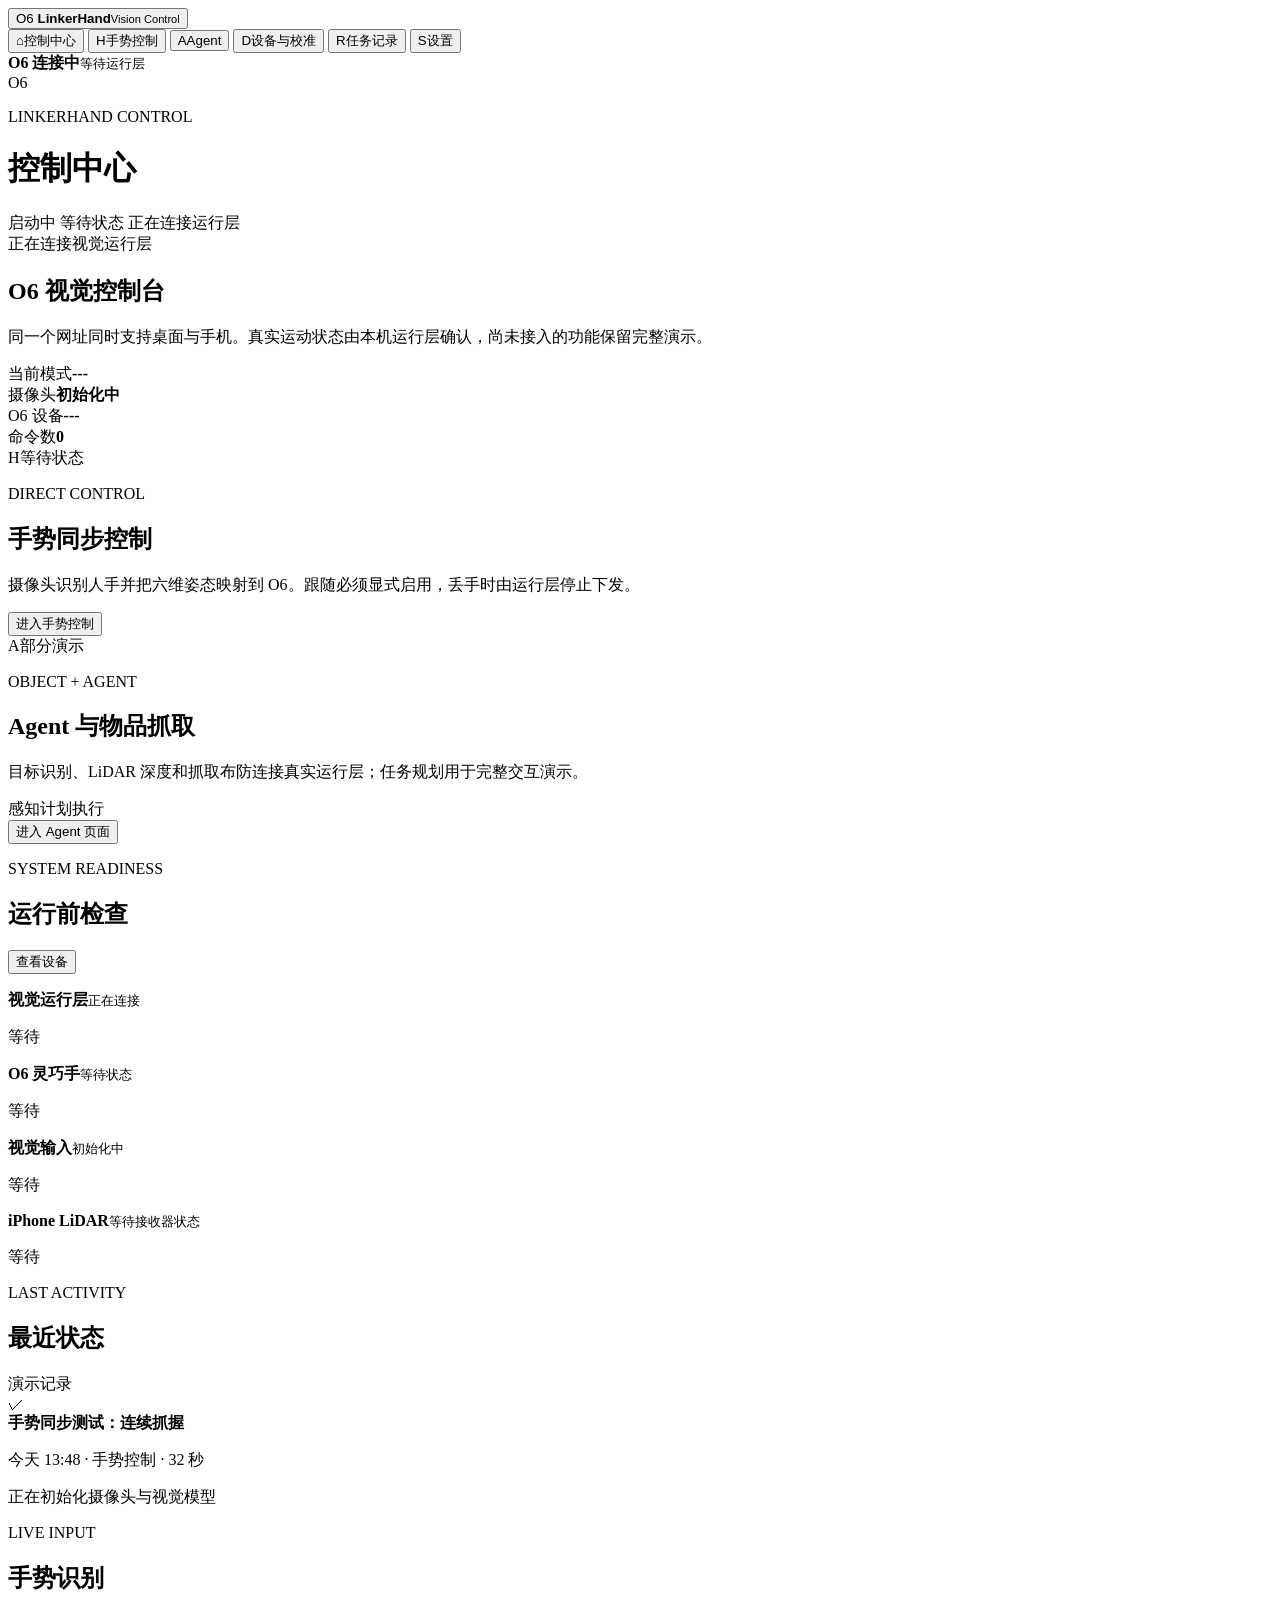
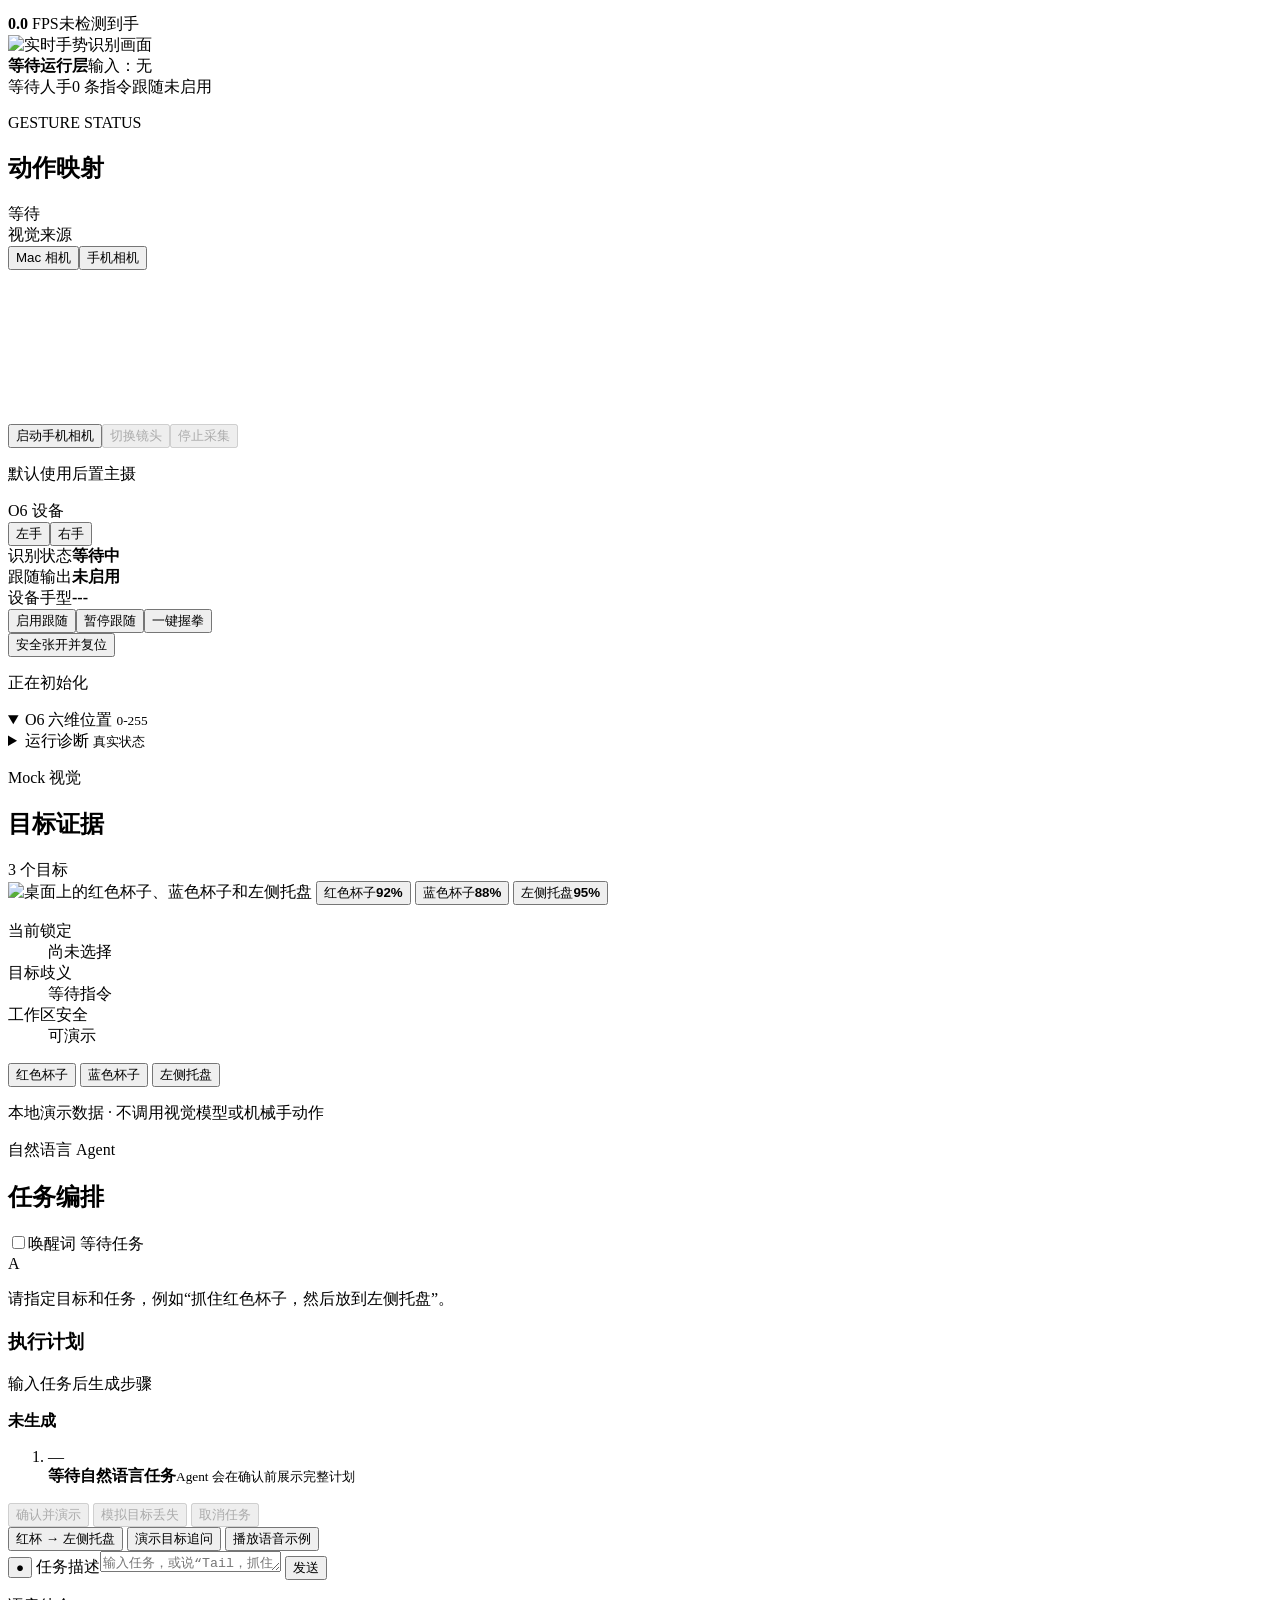
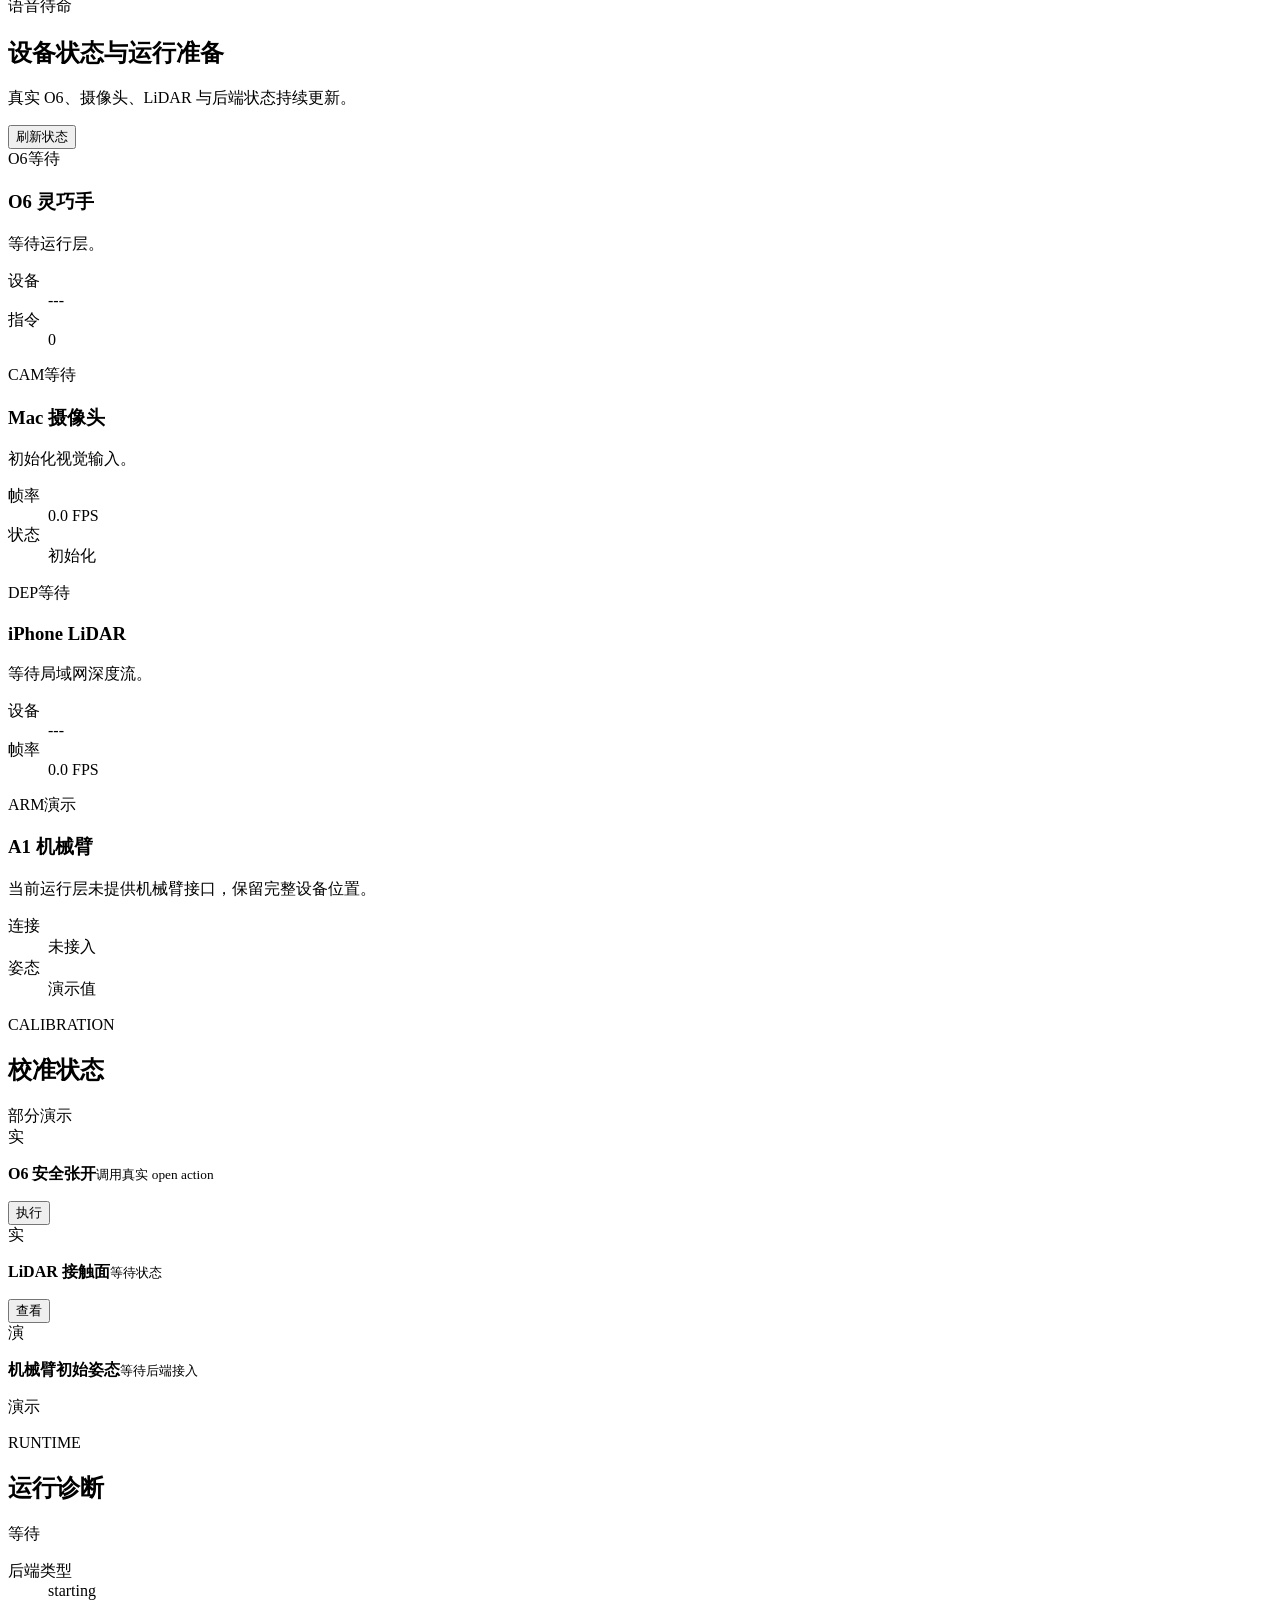
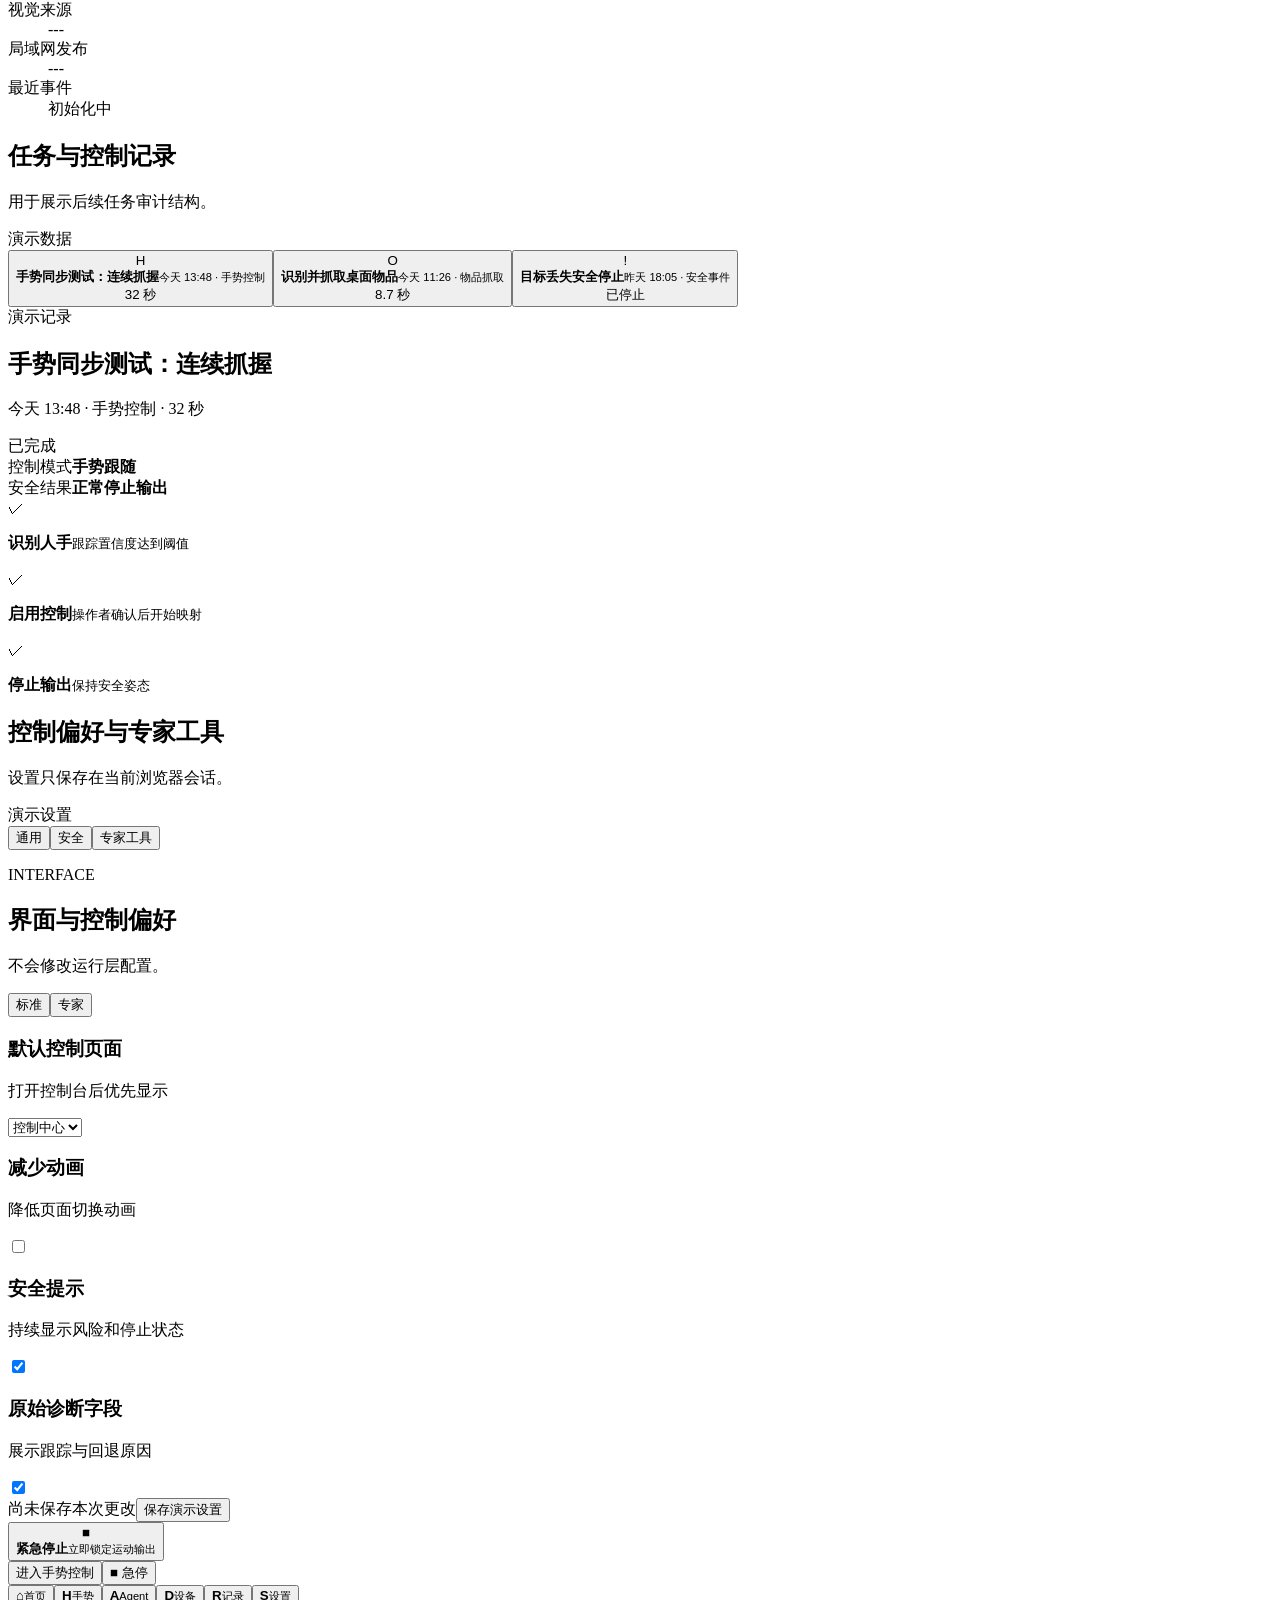
==== commit 616798d3: "feat: build agent demo workspace" ====
--- a/apps/o6-camera-teleop/web/index.html
+++ b/apps/o6-camera-teleop/web/index.html
@@ -65,9 +65,76 @@
           </section>
 
           <section class="page" id="page-agent">
-            <div class="workspace-grid">
-              <section class="panel visual-workspace"><div class="workspace-toolbar"><div><p class="section-label purple-text">LIVE PERCEPTION</p><h2 id="agentCameraTitle">物品抓取画面</h2></div><div class="stream-metrics"><span><b id="agentFps">0.0</b> FPS</span><span><b id="agentObjectCount">0</b> 个物品</span></div></div><div id="agentStreams" class="stream-grid single"><figure><figcaption><span>RGB 识别</span><strong id="rgbSourceLabel">Mac 摄像头</strong></figcaption><div class="video-stage"><img id="agentFeed" data-video-feed data-src="/video_feed" alt="物品识别画面"><div class="video-state"><strong id="agentStateLabel">未布防</strong><span id="agentTargetLabel">目标：无</span></div><div id="agentCameraError" class="camera-error" hidden><strong>RGB 画面不可用</strong><span>等待视觉运行层。</span></div></div></figure><figure id="depthPanel" hidden><figcaption><span>深度伪彩</span><strong id="depthDistance">---</strong></figcaption><div class="video-stage depth-stage"><img id="depthFeed" data-depth-feed data-src="/depth_feed" alt="iPhone LiDAR 深度画面"><div id="depthError" class="camera-error" hidden><strong>深度画面不可用</strong><span>等待 iPhone LiDAR 数据流。</span></div></div></figure></div><div class="recognition-strip"><div><span>目标稳定度</span><strong id="agentStableText">0 / 8</strong></div><div class="progress-track"><i id="agentStableProgress"></i></div><div><i id="agentSafetyDot" class="status-dot"></i><strong id="agentSafetyText">等待运行层</strong></div></div></section>
-              <aside class="panel control-panel"><div class="section-heading"><div><p class="section-label purple-text">REAL OBJECT CONTROL</p><h2>物品抓取</h2></div><span class="real-tag">真实接口</span></div><label class="field-label">视觉来源</label><div class="segmented source" role="group" aria-label="视觉来源"><button id="macSourceButton" data-action="source-mac-camera" type="button">Mac 摄像头</button><button id="mobileSourceButton" data-action="source-mobile-camera" type="button">手机相机</button><button id="iphoneSourceButton" data-action="source-iphone-lidar" type="button">iPhone LiDAR</button></div><div id="lidarSummary" class="lidar-summary" hidden><div><span>配对码</span><strong id="pairingCode">------</strong></div><div><span>iPhone</span><strong id="iphoneState">等待连接</strong></div><div><span>深度流</span><strong id="depthStreamState">0.0 FPS</strong></div><div><span>接触面</span><strong id="contactDepth">未标定</strong></div><p id="depthPhase">深度不可用</p><div class="action-grid"><button id="calibrateDepthButton" class="button secondary real-control" data-action="depth-calibrate-contact" type="button">记录 0 cm</button><button id="clearDepthButton" class="button secondary real-control" data-action="depth-clear-calibration" type="button">清除标定</button></div></div><div class="status-grid two"><div><span>抓取目标</span><strong id="agentTarget">无</strong></div><div><span>识别状态</span><strong id="agentGraspState">未布防</strong></div></div><div class="action-grid"><button id="armButton" class="button primary purple real-control" data-action="arm" type="button">布防识别</button><button id="disarmButton" class="button secondary real-control" data-action="disarm" type="button">解除布防</button></div><button class="button secondary full real-control" data-action="open" type="button">安全张开并复位</button><p id="agentEvent" class="event-note">正在初始化</p><div class="demo-divider"><span>Agent 任务编排</span><b class="demo-tag">演示模式</b></div><label class="field-label" for="agentTaskInput">任务描述</label><textarea id="agentTaskInput" rows="3">把桌面上的物品放进指定区域。</textarea><p class="demo-note">仅演示计划流程，不会下发额外硬件指令。</p><ol id="agentPlan" class="plan-list"><li class="current"><span>1</span><div><strong>确认抓取目标</strong><small>读取真实视觉结果</small></div></li><li><span>2</span><div><strong>生成安全计划</strong><small>演示步骤</small></div></li><li><span>3</span><div><strong>等待操作者确认</strong><small>不下发硬件指令</small></div></li><li><span>4</span><div><strong>验证任务结果</strong><small>演示时间线</small></div></li></ol><button id="agentDemoButton" class="button demo full" type="button">预览 Agent 计划</button></aside>
+            <div class="agent-demo-layout">
+              <section class="panel agent-perception-panel">
+                <div class="agent-panel-heading">
+                  <div><p>Mock 视觉</p><h2>目标证据</h2></div>
+                  <span id="agentObjectSummary"><i class="status-dot online"></i>3 个目标</span>
+                </div>
+                <div id="agentMockScene" class="agent-mock-scene">
+                  <img src="/assets/agent-demo-scene.png" alt="桌面上的红色杯子、蓝色杯子和左侧托盘">
+                  <button class="mock-detection red-cup" data-agent-object="red-cup" type="button"><span>红色杯子</span><b>92%</b></button>
+                  <button class="mock-detection blue-cup" data-agent-object="blue-cup" type="button"><span>蓝色杯子</span><b>88%</b></button>
+                  <button class="mock-detection left-tray" data-agent-object="left-tray" type="button"><span>左侧托盘</span><b>95%</b></button>
+                  <div id="agentScenePulse" class="scene-pulse" hidden></div>
+                </div>
+                <dl class="agent-evidence-list">
+                  <div><dt>当前锁定</dt><dd id="agentLockedTarget">尚未选择</dd></div>
+                  <div><dt>目标歧义</dt><dd id="agentAmbiguity">等待指令</dd></div>
+                  <div><dt>工作区安全</dt><dd id="agentWorkspaceSafety" class="success-text">可演示</dd></div>
+                </dl>
+                <div class="agent-object-list" aria-label="Mock 视觉目标">
+                  <button data-agent-object="red-cup" type="button"><i class="object-swatch red"></i>红色杯子</button>
+                  <button data-agent-object="blue-cup" type="button"><i class="object-swatch blue"></i>蓝色杯子</button>
+                  <button data-agent-object="left-tray" type="button"><i class="object-swatch tray"></i>左侧托盘</button>
+                </div>
+                <p class="agent-mock-note">本地演示数据 · 不调用视觉模型或机械手动作</p>
+              </section>
+
+              <section class="panel agent-workspace-panel">
+                <div class="agent-panel-heading agent-workspace-heading">
+                  <div><p>自然语言 Agent</p><h2>任务编排</h2></div>
+                  <div class="agent-heading-actions">
+                    <label class="wake-control" for="agentWakeToggle"><input id="agentWakeToggle" type="checkbox"><span>唤醒词</span></label>
+                    <span id="agentPhaseBadge" class="badge simulation">等待任务</span>
+                  </div>
+                </div>
+
+                <div id="agentConversation" class="agent-conversation" role="log" aria-live="polite">
+                  <div class="agent-message assistant"><span>A</span><p>请指定目标和任务，例如“抓住红色杯子，然后放到左侧托盘”。</p></div>
+                </div>
+
+                <div id="agentClarification" class="agent-clarification" hidden>
+                  <p>请选择要抓取的目标</p>
+                  <div><button data-agent-clarify="red-cup" type="button">红色杯子</button><button data-agent-clarify="blue-cup" type="button">蓝色杯子</button></div>
+                </div>
+
+                <section class="agent-plan-section" aria-labelledby="agentPlanTitle">
+                  <div class="agent-plan-heading"><div><h3 id="agentPlanTitle">执行计划</h3><p id="agentPlanSummary">输入任务后生成步骤</p></div><strong id="agentPlanState">未生成</strong></div>
+                  <ol id="agentPlan" class="agent-plan-list">
+                    <li class="empty"><span>—</span><div><strong>等待自然语言任务</strong><small>Agent 会在确认前展示完整计划</small></div></li>
+                  </ol>
+                  <div class="agent-plan-actions">
+                    <button id="agentConfirmButton" class="button demo" type="button" disabled>确认并演示</button>
+                    <button id="agentLoseTargetButton" class="button secondary" type="button" disabled>模拟目标丢失</button>
+                    <button id="agentCancelButton" class="button secondary danger-outline" type="button" disabled>取消任务</button>
+                  </div>
+                  <div id="agentRecoveryActions" class="agent-recovery-actions" hidden><button id="agentResumeButton" class="button demo" type="button">重新识别并继续</button><button id="agentRestartButton" class="button secondary" type="button">重新开始</button></div>
+                </section>
+
+                <div class="agent-examples" aria-label="示例任务">
+                  <button data-agent-example="抓住红色杯子，然后放到左侧托盘" type="button">红杯 → 左侧托盘</button>
+                  <button data-agent-example="抓住杯子" type="button">演示目标追问</button>
+                  <button id="agentVoiceDemoButton" type="button">播放语音示例</button>
+                </div>
+
+                <form id="agentComposer" class="agent-composer">
+                  <button id="agentMicButton" class="agent-icon-button" type="button" title="开始语音输入" aria-label="开始语音输入">●</button>
+                  <label for="agentTaskInput"><span class="sr-only">任务描述</span><textarea id="agentTaskInput" rows="1" placeholder="输入任务，或说“Tail，抓住红色杯子”"></textarea></label>
+                  <button id="agentSendButton" class="button demo" type="submit">发送</button>
+                </form>
+                <p id="agentVoiceStatus" class="agent-voice-status" role="status">语音待命</p>
+              </section>
             </div>
           </section>
 
@@ -90,6 +157,7 @@
     <div class="mobile-safety-dock"><button id="mobilePrimaryAction" class="mobile-primary" type="button">进入手势控制</button><button id="mobileEmergency" class="mobile-emergency real-control" data-action="stop" type="button">■ 急停</button></div>
     <nav class="mobile-nav" aria-label="移动端导航"><button class="active" data-page-target="home" type="button"><b>⌂</b><small>首页</small></button><button data-page-target="gesture" type="button"><b>H</b><small>手势</small></button><button data-page-target="agent" type="button"><b>A</b><small>Agent</small></button><button data-page-target="devices" type="button"><b>D</b><small>设备</small></button><button data-page-target="history" type="button"><b>R</b><small>记录</small></button><button data-page-target="settings" type="button"><b>S</b><small>设置</small></button></nav>
     <div id="toastRegion" class="toast-region" role="status" aria-live="polite"></div>
+    <script src="/assets/agent_demo.js"></script>
     <script src="/assets/app.js"></script>
   </body>
 </html>
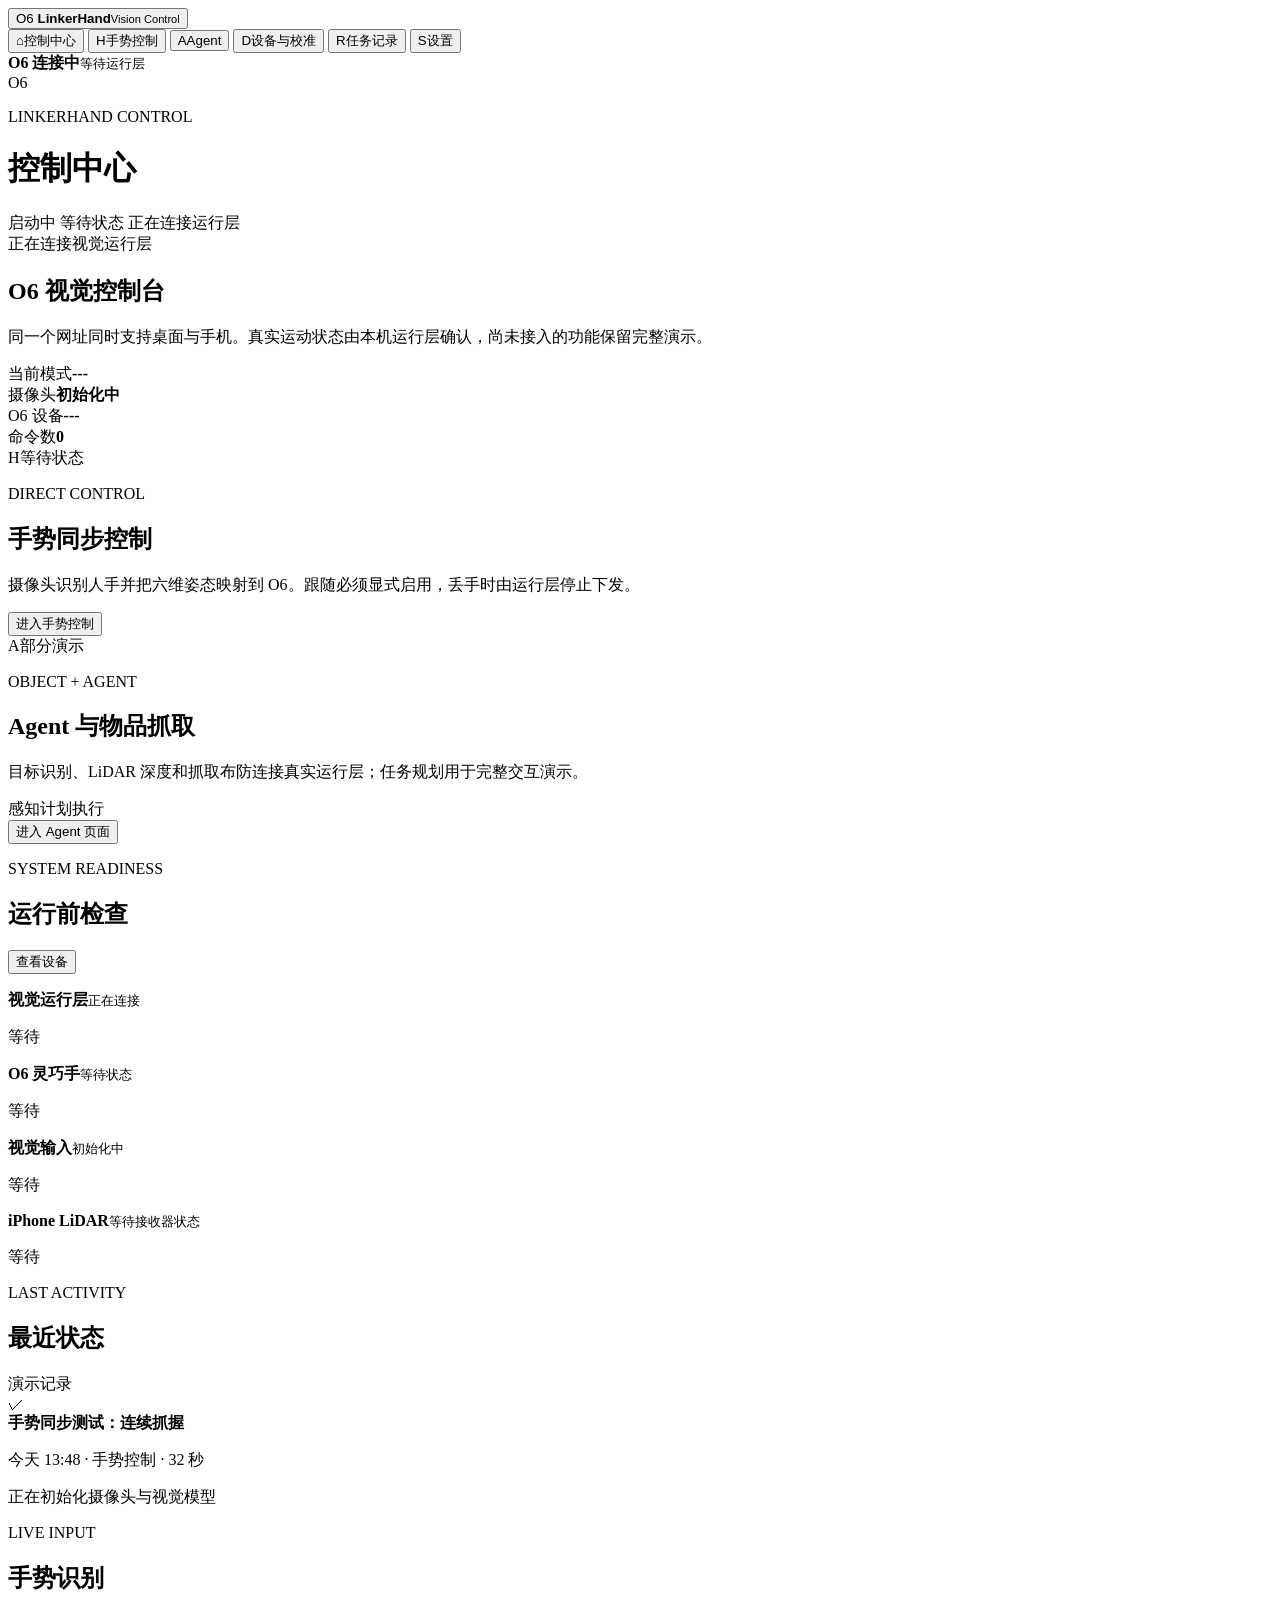
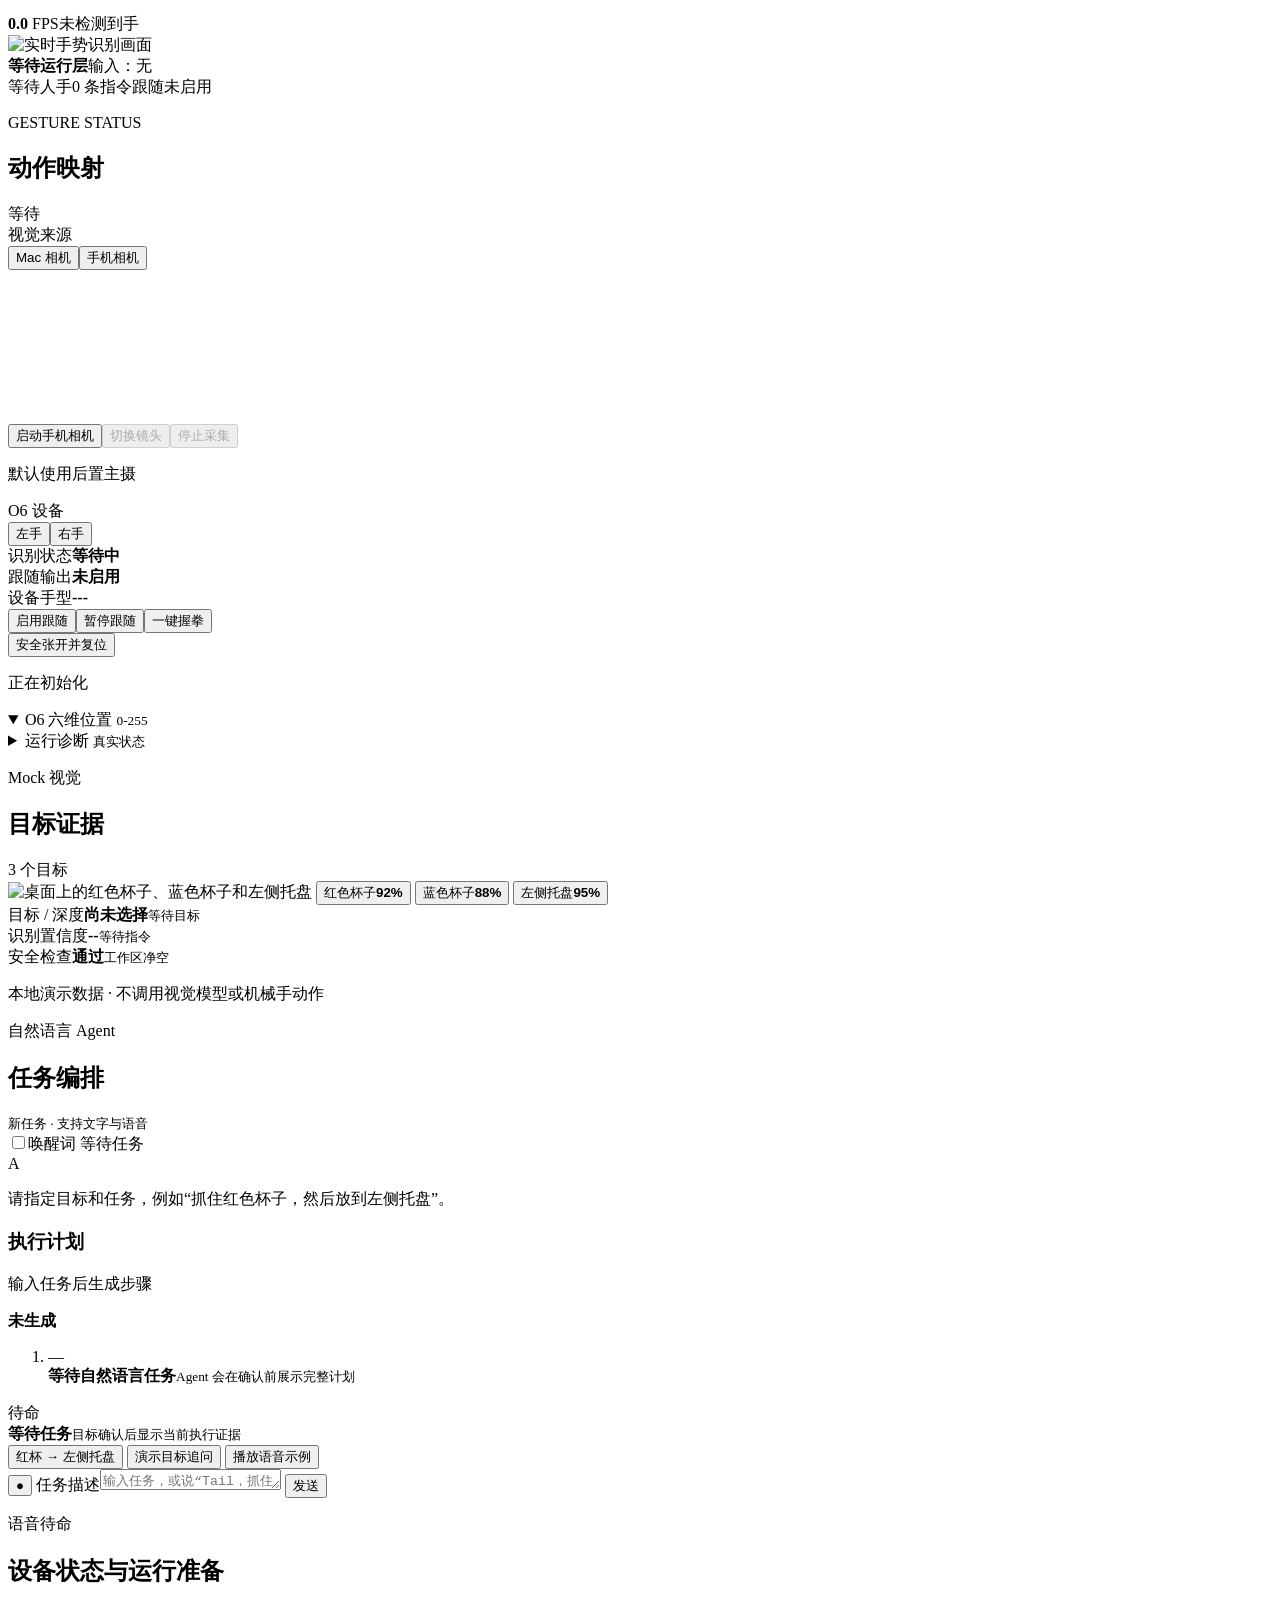
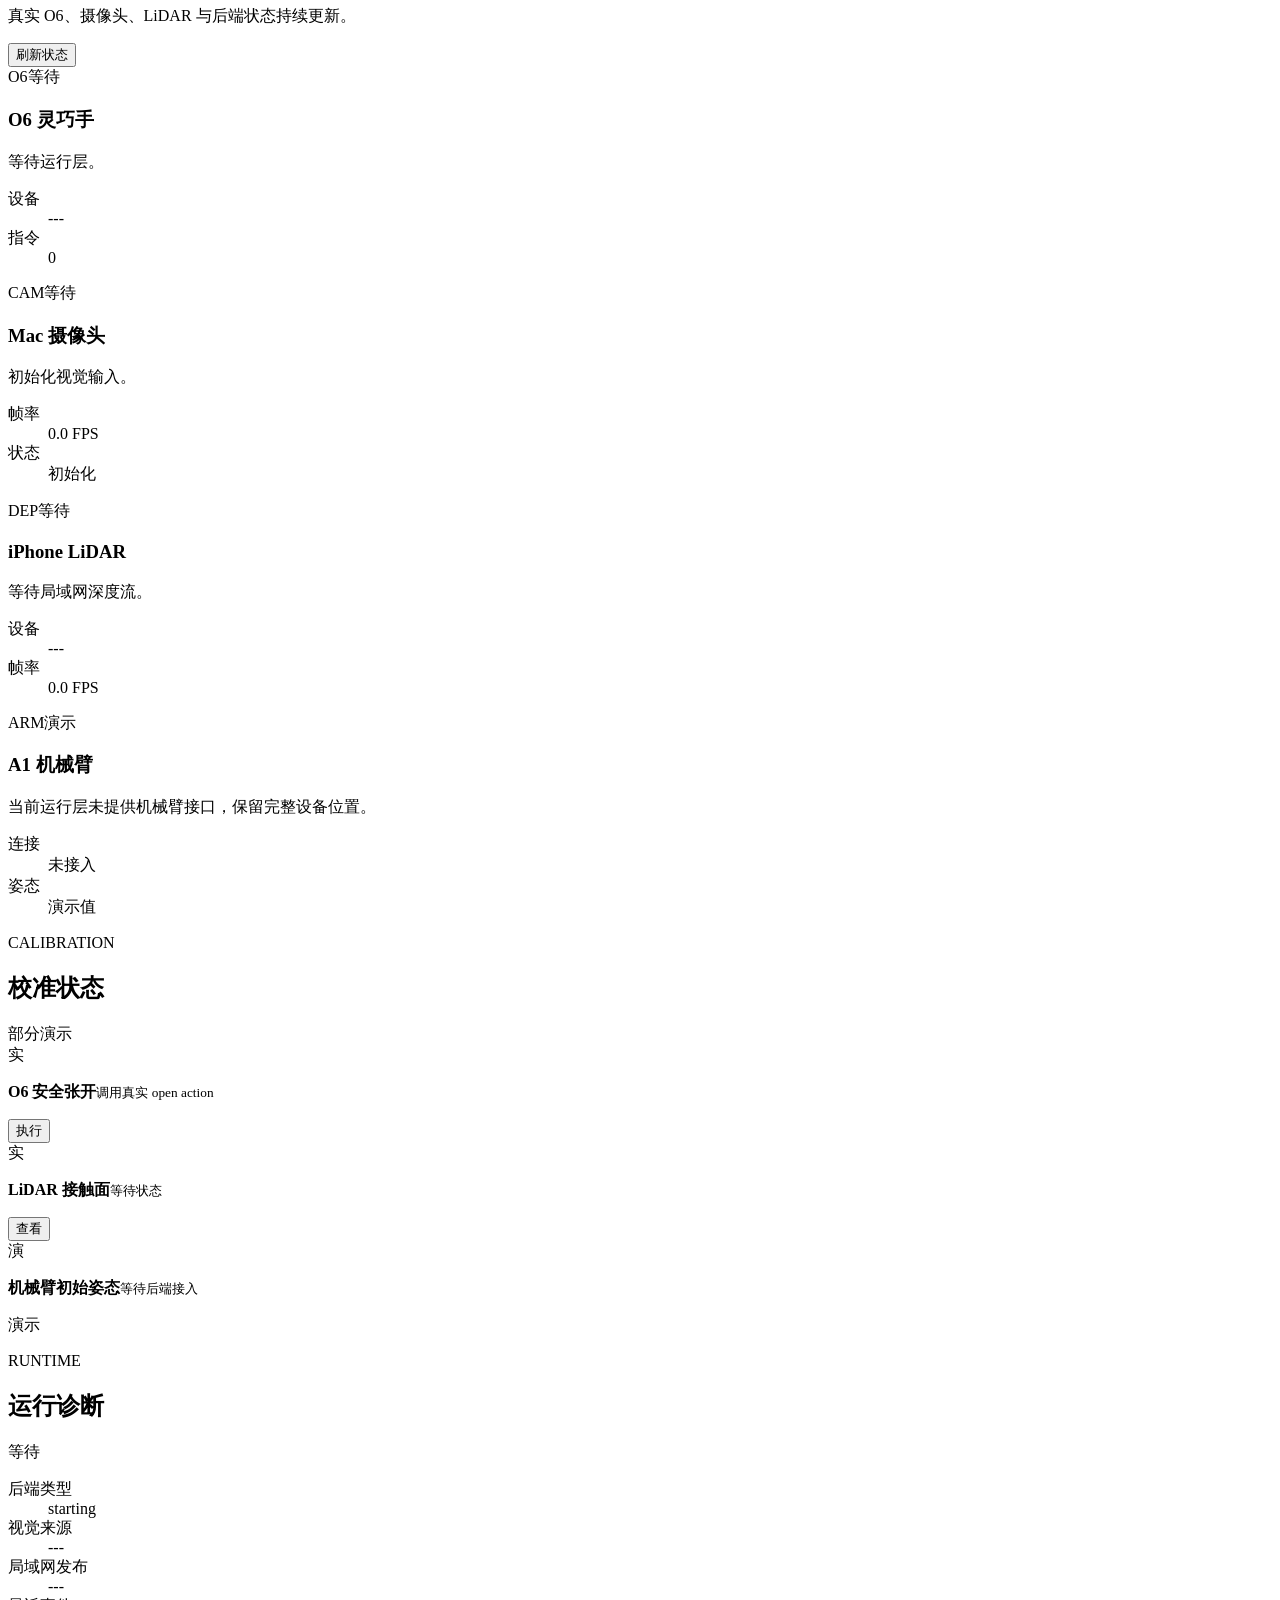
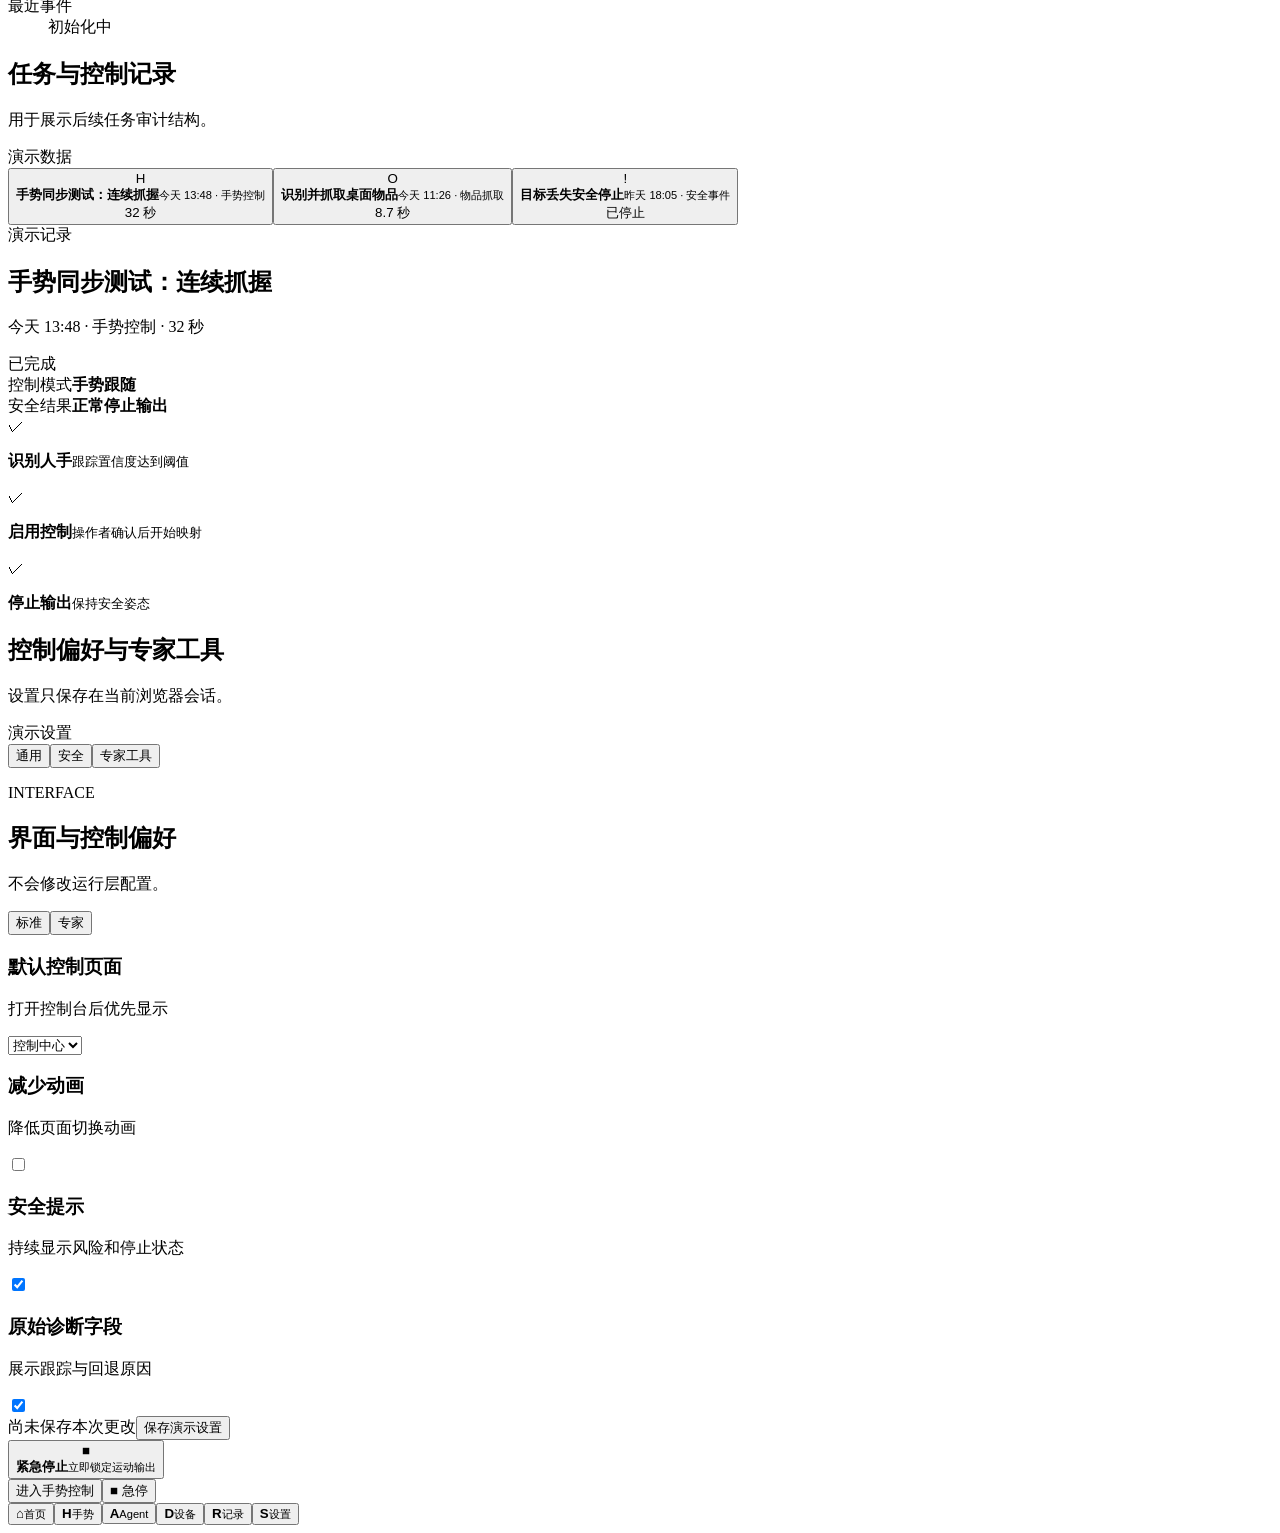
==== commit 264982da: "refactor: focus agent workspace structure" ====
--- a/apps/o6-camera-teleop/web/index.html
+++ b/apps/o6-camera-teleop/web/index.html
@@ -72,28 +72,23 @@
                   <span id="agentObjectSummary"><i class="status-dot online"></i>3 个目标</span>
                 </div>
                 <div id="agentMockScene" class="agent-mock-scene">
-                  <img src="/assets/agent-demo-scene.png" alt="桌面上的红色杯子、蓝色杯子和左侧托盘">
+                  <img src="/assets/assets/agent-demo-scene.png" alt="桌面上的红色杯子、蓝色杯子和左侧托盘">
                   <button class="mock-detection red-cup" data-agent-object="red-cup" type="button"><span>红色杯子</span><b>92%</b></button>
                   <button class="mock-detection blue-cup" data-agent-object="blue-cup" type="button"><span>蓝色杯子</span><b>88%</b></button>
                   <button class="mock-detection left-tray" data-agent-object="left-tray" type="button"><span>左侧托盘</span><b>95%</b></button>
                   <div id="agentScenePulse" class="scene-pulse" hidden></div>
                 </div>
-                <dl class="agent-evidence-list">
-                  <div><dt>当前锁定</dt><dd id="agentLockedTarget">尚未选择</dd></div>
-                  <div><dt>目标歧义</dt><dd id="agentAmbiguity">等待指令</dd></div>
-                  <div><dt>工作区安全</dt><dd id="agentWorkspaceSafety" class="success-text">可演示</dd></div>
-                </dl>
-                <div class="agent-object-list" aria-label="Mock 视觉目标">
-                  <button data-agent-object="red-cup" type="button"><i class="object-swatch red"></i>红色杯子</button>
-                  <button data-agent-object="blue-cup" type="button"><i class="object-swatch blue"></i>蓝色杯子</button>
-                  <button data-agent-object="left-tray" type="button"><i class="object-swatch tray"></i>左侧托盘</button>
+                <div id="agentEvidenceSummary" class="agent-evidence-summary" aria-label="视觉证据摘要">
+                  <div><span>目标 / 深度</span><strong id="agentLockedTarget">尚未选择</strong><small id="agentTargetDetail">等待目标</small></div>
+                  <div><span>识别置信度</span><strong id="agentConfidence">--</strong><small id="agentAmbiguity">等待指令</small></div>
+                  <div><span>安全检查</span><strong id="agentWorkspaceSafety" class="success-text">通过</strong><small id="agentSafetyDetail">工作区净空</small></div>
                 </div>
                 <p class="agent-mock-note">本地演示数据 · 不调用视觉模型或机械手动作</p>
               </section>
 
               <section class="panel agent-workspace-panel">
                 <div class="agent-panel-heading agent-workspace-heading">
-                  <div><p>自然语言 Agent</p><h2>任务编排</h2></div>
+                  <div><p>自然语言 Agent</p><h2>任务编排</h2><small id="agentTaskMeta" class="agent-task-meta">新任务 · 支持文字与语音</small></div>
                   <div class="agent-heading-actions">
                     <label class="wake-control" for="agentWakeToggle"><input id="agentWakeToggle" type="checkbox"><span>唤醒词</span></label>
                     <span id="agentPhaseBadge" class="badge simulation">等待任务</span>
@@ -103,6 +98,11 @@
                 <div id="agentConversation" class="agent-conversation" role="log" aria-live="polite">
                   <div class="agent-message assistant"><span>A</span><p>请指定目标和任务，例如“抓住红色杯子，然后放到左侧托盘”。</p></div>
                 </div>
+
+                <section id="agentOutcome" class="agent-outcome" aria-label="任务结果" hidden>
+                  <div><span>任务完成</span><strong id="agentOutcomeTitle">红色杯子已放置</strong></div>
+                  <dl><div><dt>耗时</dt><dd id="agentOutcomeDuration">--</dd></div><div><dt>安全结果</dt><dd id="agentOutcomeSafety">通过</dd></div><div><dt>审计记录</dt><dd id="agentOutcomeAudit">--</dd></div></dl>
+                </section>
 
                 <div id="agentClarification" class="agent-clarification" hidden>
                   <p>请选择要抓取的目标</p>
@@ -114,10 +114,12 @@
                   <ol id="agentPlan" class="agent-plan-list">
                     <li class="empty"><span>—</span><div><strong>等待自然语言任务</strong><small>Agent 会在确认前展示完整计划</small></div></li>
                   </ol>
+                  <div class="agent-progress" aria-label="任务进度"><span id="agentProgressTrack"></span></div>
+                  <div id="agentCurrentStep" class="agent-current-step"><span>待命</span><div><strong>等待任务</strong><small>目标确认后显示当前执行证据</small></div></div>
                   <div class="agent-plan-actions">
-                    <button id="agentConfirmButton" class="button demo" type="button" disabled>确认并演示</button>
-                    <button id="agentLoseTargetButton" class="button secondary" type="button" disabled>模拟目标丢失</button>
-                    <button id="agentCancelButton" class="button secondary danger-outline" type="button" disabled>取消任务</button>
+                    <button id="agentConfirmButton" class="button demo" type="button" hidden disabled>确认执行</button>
+                    <button id="agentLoseTargetButton" class="button secondary" type="button" hidden disabled>模拟目标丢失</button>
+                    <button id="agentCancelButton" class="button secondary danger-outline" type="button" hidden disabled>取消任务</button>
                   </div>
                   <div id="agentRecoveryActions" class="agent-recovery-actions" hidden><button id="agentResumeButton" class="button demo" type="button">重新识别并继续</button><button id="agentRestartButton" class="button secondary" type="button">重新开始</button></div>
                 </section>
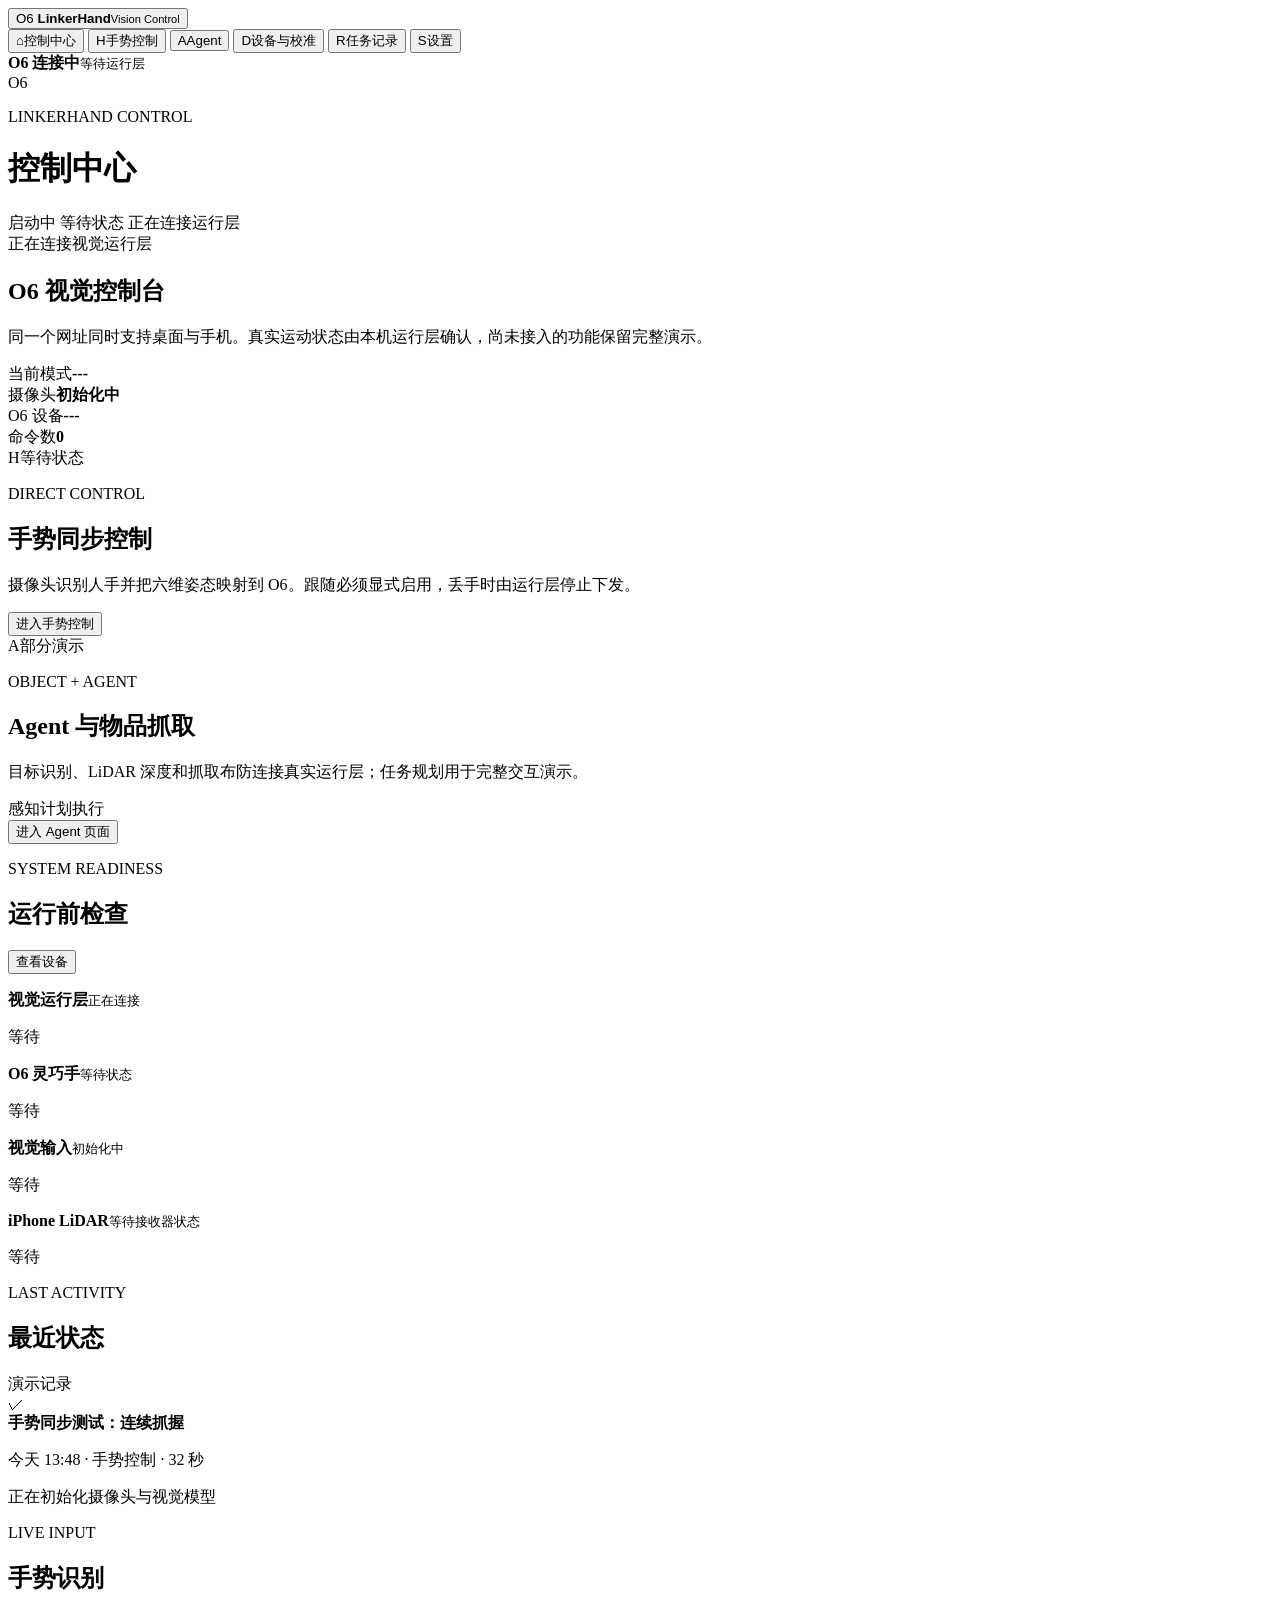
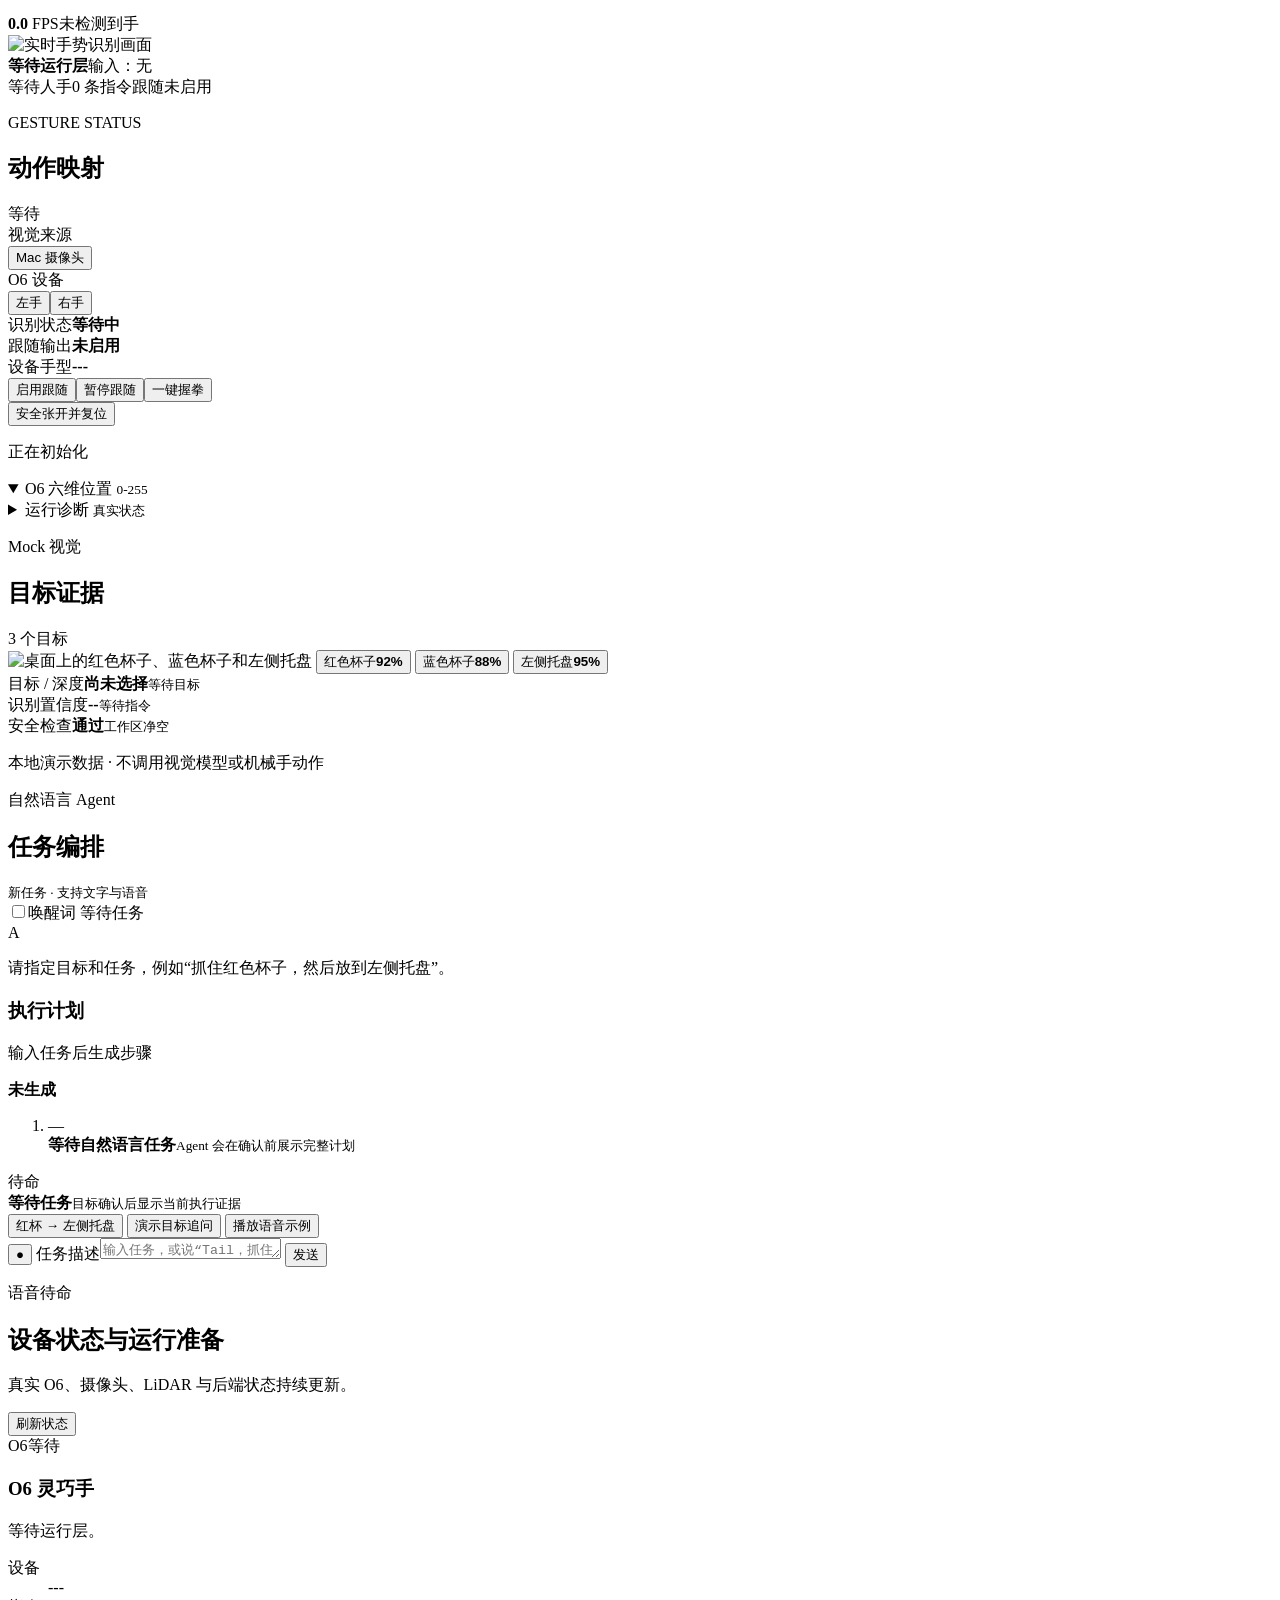
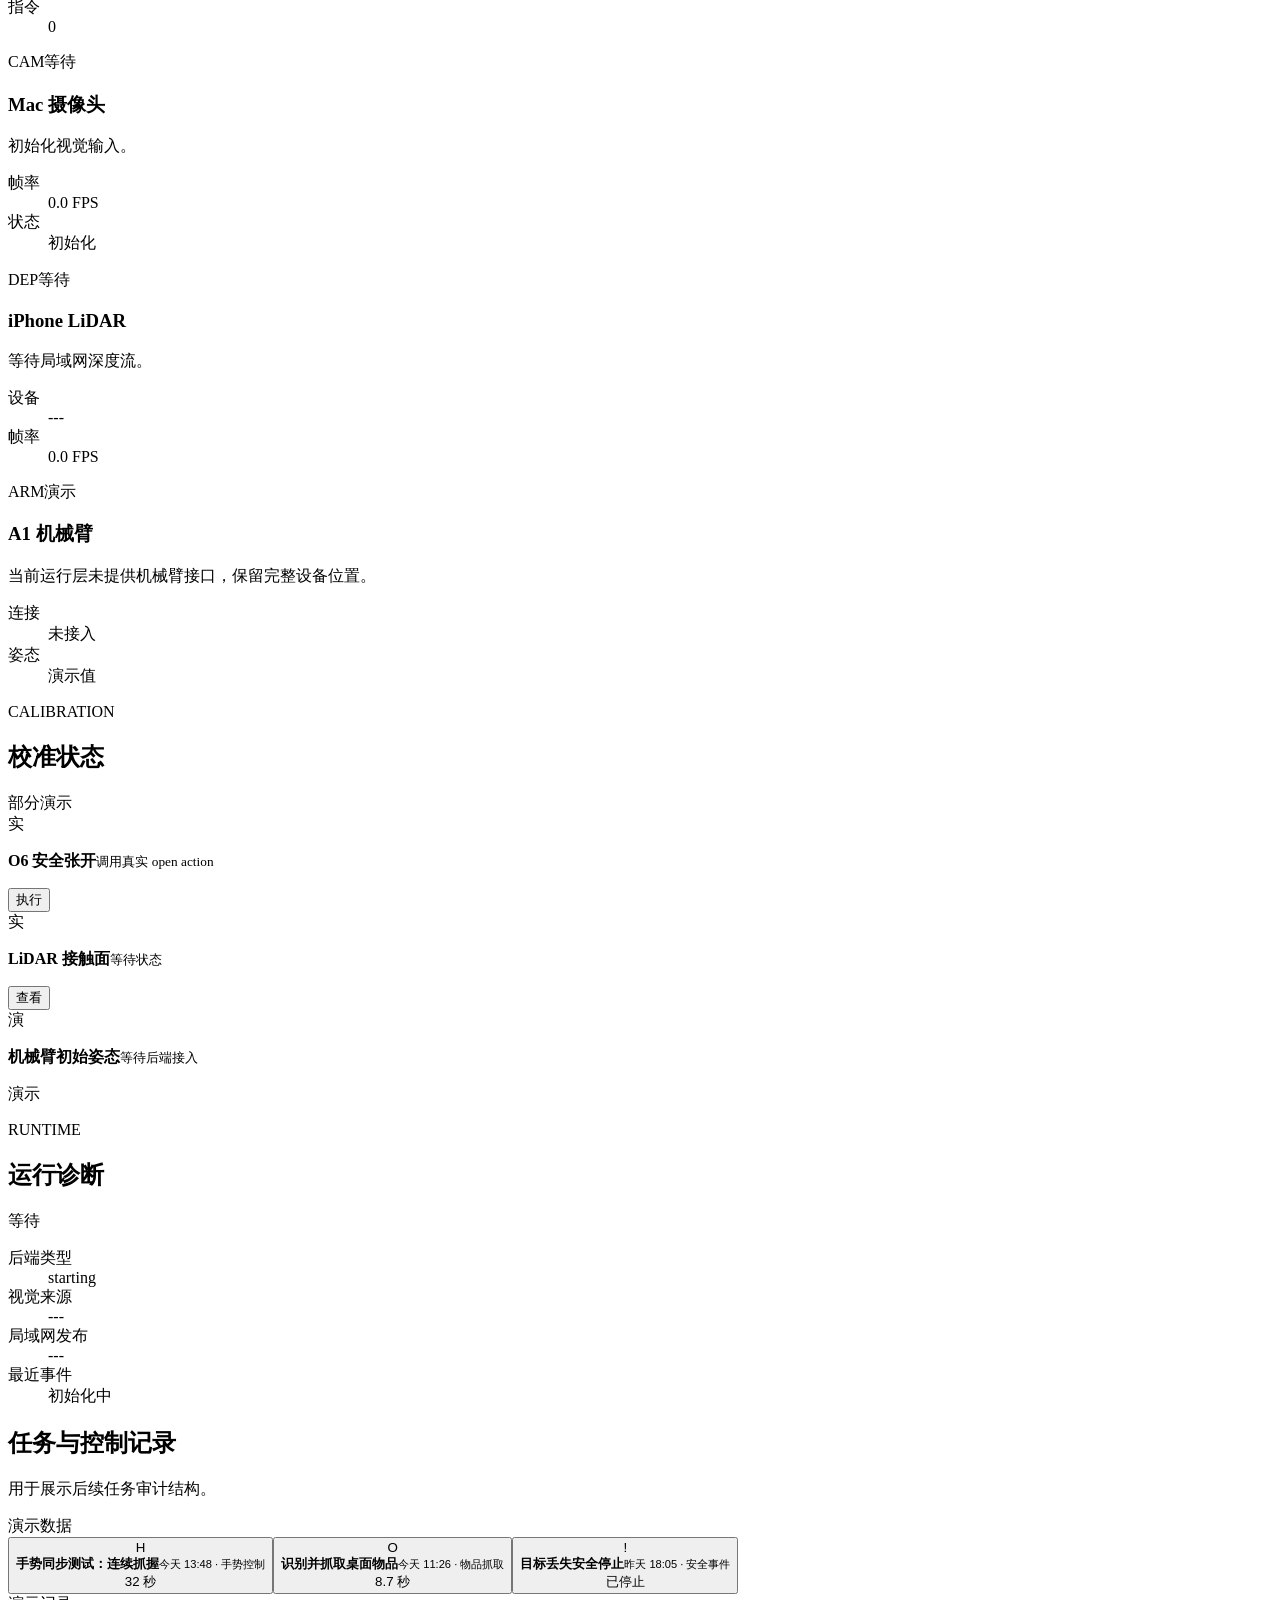
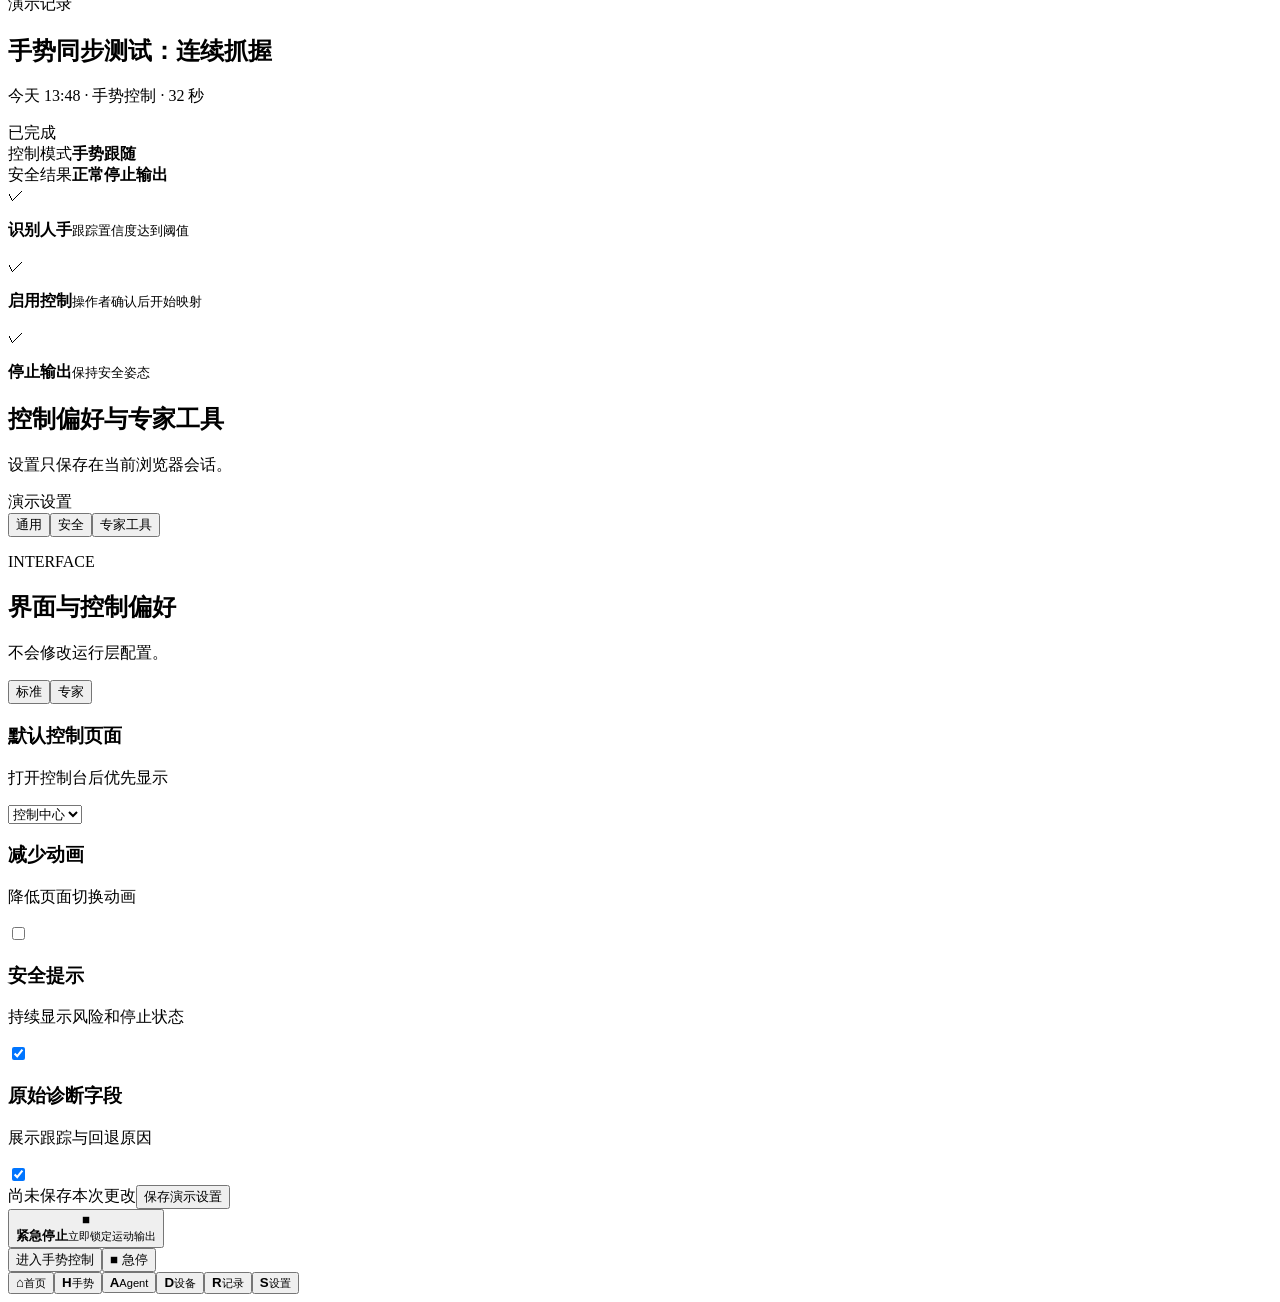
==== commit b582cfe8: "fix: hide mobile camera controls on desktop" ====
--- a/apps/o6-camera-teleop/web/index.html
+++ b/apps/o6-camera-teleop/web/index.html
@@ -60,7 +60,7 @@
           <section class="page" id="page-gesture">
             <div class="workspace-grid">
               <section class="panel visual-workspace"><div class="workspace-toolbar"><div><p class="section-label blue-text">LIVE INPUT</p><h2>手势识别</h2></div><div class="stream-metrics"><span><b id="gestureFps">0.0</b> FPS</span><span id="gestureHand">未检测到手</span></div></div><div class="video-stage"><img id="gestureFeed" data-video-feed data-src="/video_feed" alt="实时手势识别画面"><div class="video-state"><strong id="gestureStateLabel">等待运行层</strong><span id="gestureInputLabel">输入：无</span></div><div id="gestureCameraError" class="camera-error" hidden><strong>摄像头画面不可用</strong><span>请检查摄像头权限或设备占用。</span></div></div><div class="workspace-footer"><span id="gestureTracking">等待人手</span><span id="gestureCommandCount">0 条指令</span><span id="gestureSafety">跟随未启用</span></div></section>
-              <aside class="panel control-panel"><div class="section-heading"><div><p class="section-label blue-text">GESTURE STATUS</p><h2>动作映射</h2></div><span id="gestureReadyBadge" class="badge neutral">等待</span></div><label class="field-label">视觉来源</label><div class="segmented" role="group" aria-label="手势视觉来源"><button id="gestureMacSourceButton" class="real-control" data-action="source-mac-camera" type="button">Mac 相机</button><button id="gestureMobileSourceButton" class="real-control" data-action="source-mobile-camera" type="button">手机相机</button></div><div class="camera-capture"><video id="mobileCameraPreview" autoplay muted playsinline></video><div class="camera-buttons"><button id="startMobileCamera" class="button primary blue" type="button">启动手机相机</button><button id="switchMobileCamera" class="button secondary" type="button" disabled>切换镜头</button><button id="stopMobileCamera" class="button secondary" type="button" disabled>停止采集</button></div><p id="mobileCameraStatus">默认使用后置主摄</p></div><label class="field-label">O6 设备</label><div class="segmented" role="group" aria-label="O6 左右手"><button id="leftHandButton" data-action="hand-left" type="button">左手</button><button id="rightHandButton" data-action="hand-right" type="button">右手</button></div><div class="status-grid"><div><span>识别状态</span><strong id="gestureDetection">等待中</strong></div><div><span>跟随输出</span><strong id="gestureFollowStatus">未启用</strong></div><div><span>设备手型</span><strong id="gestureDeviceHand">---</strong></div></div><div class="action-grid gesture-action-grid"><button id="followEnableButton" class="button primary blue real-control" data-action="follow-enable" type="button">启用跟随</button><button id="followPauseButton" class="button secondary real-control" data-action="follow-pause" type="button">暂停跟随</button><button id="fistButton" class="button secondary fist real-control" data-action="fist" type="button">一键握拳</button></div><button class="button secondary full real-control" data-action="open" type="button">安全张开并复位</button><p id="gestureEvent" class="event-note">正在初始化</p><details open><summary>O6 六维位置 <small>0-255</small></summary><div id="channelList" class="channel-list"></div></details><details><summary>运行诊断 <small>真实状态</small></summary><dl class="diagnostics"><div><dt>后端</dt><dd id="backendValue">starting</dd></div><div><dt>硬件</dt><dd id="hardwareValue">否</dd></div><div><dt>摄像头</dt><dd id="cameraValue">初始化中</dd></div><div><dt>跟踪</dt><dd id="trackingValue">WAITING_HAND</dd></div></dl><p id="fallbackReason" class="fallback" hidden></p></details></aside>
+              <aside class="panel control-panel"><div class="section-heading"><div><p class="section-label blue-text">GESTURE STATUS</p><h2>动作映射</h2></div><span id="gestureReadyBadge" class="badge neutral">等待</span></div><label class="field-label">视觉来源</label><div id="gestureSourceSelector" class="segmented" role="group" aria-label="手势视觉来源"><button id="gestureMacSourceButton" class="real-control" data-action="source-mac-camera" type="button">Mac 摄像头</button><button id="gestureMobileSourceButton" class="real-control" data-action="source-mobile-camera" type="button" hidden>本机相机</button></div><div id="mobileCameraControls" class="camera-capture" hidden><video id="mobileCameraPreview" autoplay muted playsinline></video><div class="camera-buttons"><button id="startMobileCamera" class="button primary blue" type="button">启动本机相机</button><button id="switchMobileCamera" class="button secondary" type="button" disabled>切换镜头</button><button id="stopMobileCamera" class="button secondary" type="button" disabled>停止采集</button></div><p id="mobileCameraStatus">默认使用后置主摄</p></div><label class="field-label">O6 设备</label><div class="segmented" role="group" aria-label="O6 左右手"><button id="leftHandButton" data-action="hand-left" type="button">左手</button><button id="rightHandButton" data-action="hand-right" type="button">右手</button></div><div class="status-grid"><div><span>识别状态</span><strong id="gestureDetection">等待中</strong></div><div><span>跟随输出</span><strong id="gestureFollowStatus">未启用</strong></div><div><span>设备手型</span><strong id="gestureDeviceHand">---</strong></div></div><div class="action-grid gesture-action-grid"><button id="followEnableButton" class="button primary blue real-control" data-action="follow-enable" type="button">启用跟随</button><button id="followPauseButton" class="button secondary real-control" data-action="follow-pause" type="button">暂停跟随</button><button id="fistButton" class="button secondary fist real-control" data-action="fist" type="button">一键握拳</button></div><button class="button secondary full real-control" data-action="open" type="button">安全张开并复位</button><p id="gestureEvent" class="event-note">正在初始化</p><details open><summary>O6 六维位置 <small>0-255</small></summary><div id="channelList" class="channel-list"></div></details><details><summary>运行诊断 <small>真实状态</small></summary><dl class="diagnostics"><div><dt>后端</dt><dd id="backendValue">starting</dd></div><div><dt>硬件</dt><dd id="hardwareValue">否</dd></div><div><dt>摄像头</dt><dd id="cameraValue">初始化中</dd></div><div><dt>跟踪</dt><dd id="trackingValue">WAITING_HAND</dd></div></dl><p id="fallbackReason" class="fallback" hidden></p></details></aside>
             </div>
           </section>
 
